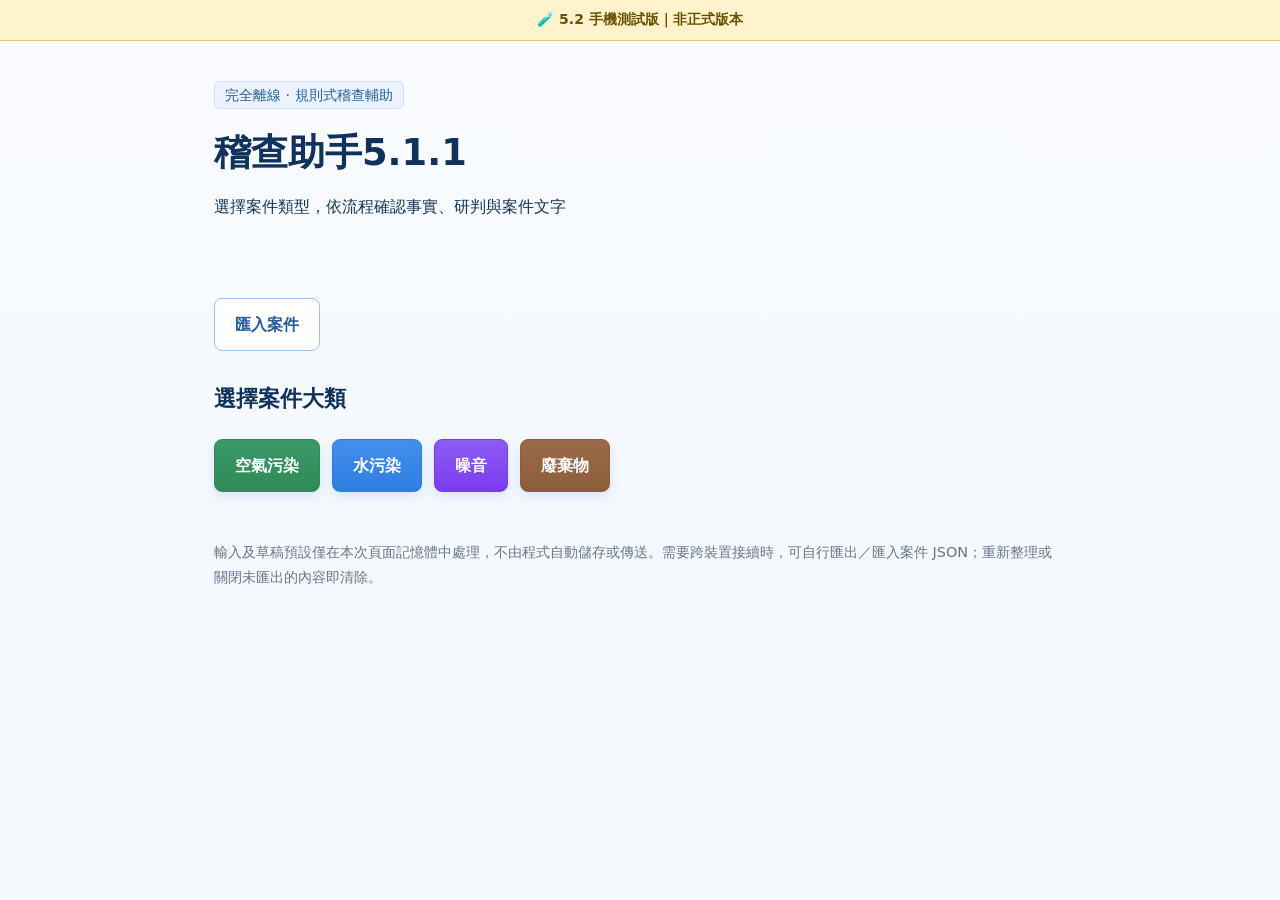
==== test/index.html @ a9378697 "Refresh 5.2 mobile test site scrolling fix" ====
<!doctype html>
<html lang="zh-Hant">
<head>
  <meta charset="utf-8">
  <meta name="viewport" content="width=device-width, initial-scale=1, viewport-fit=cover">
  <meta name="theme-color" content="#146552">
  <meta name="apple-mobile-web-app-capable" content="yes">
  <meta name="apple-mobile-web-app-status-bar-style" content="default">
  <meta name="apple-mobile-web-app-title" content="稽查助手">
  <meta name="application-provenance" content="PP-IA-41-7F3C9A21">
  <link rel="manifest" href="manifest.webmanifest?v=5.1.1">
  <link rel="apple-touch-icon" href="icons/icon-192.png">
  <title>稽查助手</title>
  <link rel="stylesheet" href="src/styles.css?v=5.2-test-r2">
  <link rel="stylesheet" href="src/choice-cards.css?v=5.1.1">
  <link rel="stylesheet" href="src/mobile-multiselect.css?v=5.1.1">
  <link rel="stylesheet" href="src/water-v2-ui.css?v=5.1.1">
  <link rel="stylesheet" href="src/waste-v1-ui.css?v=5.1.1">
  <link rel="stylesheet" href="src/air-v1-ui.css?v=5.1.1">
  <link rel="stylesheet" href="src/law-reference-ui.css?v=5.1.1">
  <link rel="stylesheet" href="src/air-rule-ui.css?v=5.1.1">
  <script defer src="data/provenance.js?v=5.1.1"></script>
  <script defer src="data/app-meta.js?v=5.1.1"></script>
  <script defer src="data/texts/noise-common.js?v=5.1.1"></script>
  <script defer src="data/texts/noise-templates.js?v=5.1.1"></script>
  <script defer src="data/texts/noise-main.js?v=5.1.1"></script>
  <script defer src="data/texts/noise-article8.js?v=5.1.1"></script>
  <script defer src="data/texts/noise-article9.js?v=5.1.1"></script>
  <script defer src="data/texts/noise-neighbor.js?v=5.1.1"></script>
  <script defer src="data/texts/noise-ui.js?v=5.1.1"></script>
  <script defer src="data/texts/water-main.js?v=5.1.1"></script>
  <script defer src="data/texts/water-field.js?v=5.1.1"></script>
  <script defer src="src/noise-format.js?v=5.1.1"></script>
  <script defer src="data/texts/noise-documents.js?v=5.1.1"></script>
  <script defer src="data/texts/noise-result-map.js?v=5.1.1"></script>
  <script defer src="src/noise-text.js?v=5.1.1"></script>
  <script defer src="data/templates/catalog.js?v=5.1.1"></script>
  <script defer src="data/rules/noise-article8.js?v=5.1.1"></script>
  <script defer src="data/rules/noise-article9.js?v=5.1.1"></script>
  <script defer src="src/noise-zone.js?v=5.1.1"></script>
  <script defer src="src/noise-main.js?v=5.1.1"></script>
  <script defer src="src/noise-method-guidance.js?v=5.1.1"></script>
  <script defer src="src/noise-composite.js?v=5.1.1"></script>
  <script defer src="src/noise-boundary.js?v=5.1.1"></script>
  <script defer src="src/noise-priority-routing.js?v=5.1.1"></script>
  <script defer src="src/noise-mobile-wizard.js?v=5.1.1"></script>
  <script defer src="src/noise-approved-drafts.js?v=5.1.1"></script>
  <script defer src="data/water-rules.js?v=5.1.1"></script>
  <script defer src="data/waste-rules.js?v=5.1.1"></script>
  <script defer src="data/air-v1-config.js?v=5.1.1"></script>
  <script defer src="data/law-library.js?v=5.1.1"></script>
  <script defer src="data/law-fulltext.js?v=5.1.1"></script>
  <script defer src="data/air-rule-pack.js?v=5.1.1"></script>
  <script defer src="data/water-measure-rules.js?v=5.1.1"></script>
  <script defer src="data/water-permit-rules.js?v=5.1.1"></script>
  <script defer src="data/water-standard-rules.js?v=5.1.1"></script>
  <script defer src="data/water-local-rules.js?v=5.1.1"></script>
  <script defer src="src/water-measure-law.js?v=5.1.1"></script>
  <script defer src="src/water-permit-law.js?v=5.1.1"></script>
  <script defer src="src/water-standard-law.js?v=5.1.1"></script>
  <script defer src="src/water-local-law.js?v=5.1.1"></script>
  <script defer src="src/water-review.js?v=5.1.1"></script>
  <script defer src="src/water-law-versions.js?v=5.1.1"></script>
  <script defer src="src/water-facts.js?v=5.1.1"></script>
  <script defer src="src/water-rule-engine.js?v=5.1.1"></script>
  <script defer src="src/water-law.js?v=5.1.1"></script>
  <script defer src="src/waste-model.js?v=5.1.1"></script>
  <script defer src="src/waste-law.js?v=5.1.1"></script>
  <script defer src="src/water-v2-facts.js?v=5.1.1"></script>
  <script defer src="src/water-v2-assessment.js?v=5.1.1"></script>
  <script defer src="src/water-screening-assist.js?v=5.1.1"></script>
  <script defer src="src/water-industry.js?v=5.1.1"></script>
  <script defer src="src/water-permit-check.js?v=5.1.1"></script>
  <script defer src="src/water-workflow.js?v=5.1.1"></script>
  <script defer src="src/water-dependencies.js?v=5.1.1"></script>
  <script defer src="src/water-assessment.js?v=5.1.1"></script>
  <script defer src="src/water-documents.js?v=5.1.1"></script>
  <script defer src="src/water-main.js?v=5.1.1"></script>
  <script defer src="src/water-field.js?v=5.1.1"></script>
  <script defer src="src/draft-engine.js?v=5.1.1"></script>
  <script defer src="src/template-loader.js?v=5.1.1"></script>
  <script defer src="src/case-file.js?v=5.1.1"></script>
  <script defer src="src/case-session.js?v=5.1.1"></script>
  <script defer src="src/choice-controls.js?v=5.1.1"></script>
  <script defer src="src/ui-profile.js?v=5.1.1"></script>
  <script defer src="src/field-renderer.js?v=5.1.1"></script>
  <script defer src="src/mobile-wizard.js?v=5.1.1"></script>
  <script defer src="src/mobile-inspection-flow.js?v=5.2-test-r2"></script>
  <script defer src="src/water-v482.js?v=5.1.1"></script>
  <script defer src="src/water-industry-v485.js?v=5.1.1"></script>
  <script defer src="src/water-industry-v485-final.js?v=5.1.1"></script>
  <script defer src="src/inspection-flow-ui.js?v=5.1.1"></script>
  <script defer src="src/water-v2-ui.js?v=5.1.1"></script>
  <script defer src="src/waste-v1-ui.js?v=5.1.1"></script>
  <script defer src="src/law-reference-ui.js?v=5.1.1"></script>
  <script defer src="src/air-rule-ui.js?v=5.1.1"></script>
  <script defer src="src/air-v1-ui.js?v=5.1.1"></script>
  <script defer src="src/sentence-app.js?v=5.1.1"></script>
  <script defer src="src/pwa.js?v=5.1.1"></script>
</head>
<body>
  <div id="test-site-banner" style="position:sticky;top:0;z-index:9999;padding:8px 12px;background:#fff3cd;border-bottom:1px solid #e2c46b;color:#6a5200;text-align:center;font-weight:800;font-size:14px;">🧪 5.2 手機測試版｜非正式版本</div>
  <header><span class="badge">完全離線 · 規則式稽查輔助</span><h1 id="app-version-title">稽查助手</h1><p>選擇案件類型，依流程確認事實、研判與案件文字</p></header>
  <main>
    <aside id="mobile-install" class="mobile-install" hidden><strong>手機版</strong><br><span id="mobile-install-message"></span><button id="pwa-install-button" class="secondary" type="button" hidden>安裝到手機</button></aside>
    <div id="app"></div>
  </main>
  <footer>輸入及草稿預設僅在本次頁面記憶體中處理，不由程式自動儲存或傳送。需要跨裝置接續時，可自行匯出／匯入案件 JSON；重新整理或關閉未匯出的內容即清除。</footer>
</body>
</html>
---- test/src/styles.css ----
:root {
  --ia-blue:#2f7de1;
  --ia-blue-strong:#2469c2;
  --ia-blue-deep:#10325c;
  --ia-blue-soft:#edf6ff;
  --ia-bg:#f6f9fd;
  --ia-surface:#ffffff;
  --ia-border:#dbe5f0;
  --ia-border-strong:#b7c5d6;
  --ia-text:#143458;
  --ia-muted:#66758a;
  --ia-disabled:#e4eaf1;
  font-family: "Microsoft JhengHei", system-ui, sans-serif;
  color: var(--ia-text);
  background: var(--ia-bg);
  line-height: 1.7;
}
* { box-sizing: border-box; }
body { margin: 0; }
header, main, footer { max-width: 900px; margin: auto; padding: 24px; }
header { padding-top: 40px; }
h1 { font-size: clamp(1.7rem, 4vw, 2.3rem); margin: 14px 0 4px; }
h2 { font-size: 1.4rem; margin-top: 28px; }
h3 { font-size: 1.05rem; margin: 0 0 8px; }
p { margin: 8px 0; }
.badge { background: #eaf3ff; border-radius: 6px; padding: 5px 10px; font-size: .9rem; }
.notice { background: #fff4d8; color: #624707; border: 1px solid #e7d19a; padding: 16px; border-radius: 8px; }
.panel { background: white; border: 1px solid #dbe5f0; padding: 18px; border-radius: 10px; margin: 12px 0; }
ul { padding-left: 24px; margin: 6px 0; }
.actions { display: flex; flex-wrap: wrap; gap: 12px; margin-top: 22px; }
button { font: inherit; font-weight: 700; cursor: pointer; border: 1px solid #2f7de1; background: #2f7de1; color: white; padding: 12px 20px; border-radius: 8px; min-height: 48px; }
button:hover { background: #2469c2; }
button.secondary { background: white; color: #2f7de1; }
button.secondary:hover { background: #eef5ff; }
button:focus-visible { outline: 3px solid #1f6fd1; outline-offset: 4px; }
.navigation { border-top: 1px solid #dbe5f0; padding-top: 20px; }
.history { padding-left: 25px; }
.history > li { padding: 12px 0; }
footer { color: #66758a; font-size: .9rem; padding-bottom: 40px; }
.form-grid { display: grid; grid-template-columns: repeat(2, minmax(0, 1fr)); gap: 16px; }
.field { margin: 10px 0; min-width: 0; }
label { display: block; font-weight: 600; margin-bottom: 6px; }
input, select, textarea { width: 100%; padding: 10px; border: 1px solid #b7c5d6; border-radius: 6px; font: inherit; color: #143458; background: white; }
textarea { resize: vertical; }
textarea + button { margin-top: 12px; }
legend { font-weight: 700; padding: 0 8px; }
input:focus-visible, select:focus-visible, textarea:focus-visible { outline: 3px solid #1f6fd1; outline-offset: 2px; }
[hidden] { display: none !important; }
.sentence-form { line-height: 2.5; }
.fixed-text { font-size: 1.08rem; }
.sentence-slot { display: inline-block; vertical-align: middle; max-width: 100%; min-width: 180px; margin: 8px 4px; padding: 10px; border-radius: 8px; background: #f5f8fc; line-height: 1.6; }
.sentence-slot label { font-size: .9rem; }
.sentence-slot select { max-width: 100%; width: 100%; }
.custom-slot { display: block; margin-top: 10px; }
.choice-group, .choice-items { border: 1px solid #b7c5d6; border-radius: 6px; padding: 10px; margin: 0; }
.choice-items { margin-top: 10px; background: white; }
.sentence-paragraph + .sentence-paragraph { margin-top: 20px; }
button:disabled { cursor: default; background: #e4eaf1; color: #6d7888; border-color: #c4ced9; }
.check-choice { display: inline-flex; align-items: center; gap: 6px; margin: 6px 16px 6px 0; font-weight: 400; }
.check-choice input { width: 18px; height: 18px; padding: 0; }
@media (max-width: 600px) { .sentence-slot { display: block; margin: 10px 0; width: 100%; } }
@media (max-width: 600px) { .form-grid { grid-template-columns: 1fr; } }
@media (max-width: 520px) { header, main, footer { padding: 18px; } .actions { flex-direction: column; } button { width: 100%; } }

.mobile-install { background:#edf6ff; border:1px solid #b9d5f7; padding:14px 16px; border-radius:10px; margin-bottom:14px; }
.mobile-install button { margin-top:10px; }
@media (max-width: 760px) {
  :root { font-size: 17px; }
  header { padding-top: max(20px, env(safe-area-inset-top)); }
  header, main, footer { padding-left: max(14px, env(safe-area-inset-left)); padding-right: max(14px, env(safe-area-inset-right)); }
  main { padding-top: 10px; }
  .panel { padding: 14px; border-radius: 12px; }
  .sentence-form { line-height: 1.6; }
  .sentence-slot { display:block; width:100%; margin:10px 0; padding:10px; }
  .single-choice { grid-template-columns: 1fr; }
  .single-choice .choice-card { min-height: 52px; padding: 12px 14px; }
  .card-form .choice-group { display:grid; grid-template-columns:1fr; gap:8px; border:0; padding:0; }
  .card-form .choice-group legend { padding:0; margin-bottom:6px; }
  .card-form .check-choice { display:flex; width:100%; min-height:50px; margin:0; padding:11px 12px; align-items:center; background:#fff; border:2px solid #b7c5d6; border-radius:8px; }
  .card-form .check-choice:has(input:checked) { background:#e8f2ff; border-color:#2f7de1; font-weight:700; }
  .card-form .check-choice input { width:22px; height:22px; flex:0 0 auto; }
  .actions { gap:8px; }
  button { min-height:52px; }
  footer { padding-bottom:max(28px, env(safe-area-inset-bottom)); }
}

/* 4.7 UI profiles: same Water Core, different presentation only. */
.mobile-focus-bar { display:none; margin:4px 0 10px; }
.sentence-form[data-ui-profile="tablet"] { max-width:1100px; }
.sentence-form[data-ui-profile="tablet"] .form-grid { grid-template-columns:repeat(2,minmax(0,1fr)); gap:12px; }
.sentence-form[data-ui-profile="tablet"] .sentence-slot { display:block; width:100%; margin:4px 0; }
.sentence-form[data-ui-profile="tablet"] .sentence-slot:has(.single-choice),
.sentence-form[data-ui-profile="tablet"] .sentence-slot:has(.choice-group) { grid-column:1 / -1; }
@media (max-width:760px) {
  .sentence-form[data-mobile-focus="yes"] .mobile-focus-bar { display:block; position:sticky; top:0; z-index:5; background:#fff; padding:6px 0; }
  .sentence-form[data-mobile-focus="yes"] .mobile-focus-bar button { width:100%; min-height:44px; }
  .sentence-form[data-mobile-focus="yes"] .sentence-slot[data-ui-hidden="yes"] { display:none !important; }
  .sentence-form[data-mobile-focus="yes"] .sentence-slot[data-ui-current="yes"] { border:2px solid #2f7de1; background:#f2f7ff; box-shadow:0 0 0 3px rgba(20,101,82,.08); }
  .sentence-form[data-mobile-focus="yes"] .sentence-slot[data-ui-current="yes"] label,
  .sentence-form[data-mobile-focus="yes"] .sentence-slot[data-ui-current="yes"] legend { font-size:1rem; }
}

/* 4.7.1 water field workflow V2 */
.sentence-slot.live-assessment { display:block; width:100%; grid-column:1 / -1; background:#edf6ff; border:2px solid #2f7de1; padding:14px 16px; margin:4px 0 12px; }
.sentence-slot.live-assessment > span { display:block; font-weight:800; margin-bottom:4px; }
.sentence-slot.live-assessment p { margin:0; font-weight:600; }
.field-floating-actions { pointer-events:none; }
.field-action-rail { position:fixed; top:50%; transform:translateY(-50%); z-index:30; display:flex; flex-direction:column; gap:8px; width:118px; }
.field-action-rail button { pointer-events:auto; width:100%; min-height:46px; padding:9px 10px; font-size:.9rem; box-shadow:0 4px 18px rgba(24,58,54,.14); }
.field-action-left { left:max(10px, calc(50vw - 580px)); }
.field-action-right { right:max(10px, calc(50vw - 580px)); }
button.danger { background:#a93226; border-color:#a93226; color:#fff; }
button.danger:hover { background:#7f241c; }
.field-floating-enabled { position:relative; }
@media (max-width:1049px) {
  .field-floating-enabled { padding-bottom:138px; }
  .field-floating-actions { position:fixed; left:0; right:0; bottom:0; z-index:40; padding:8px max(10px, env(safe-area-inset-right)) max(8px, env(safe-area-inset-bottom)) max(10px, env(safe-area-inset-left)); background:rgba(255,255,255,.97); border-top:1px solid #d6e0ec; box-shadow:0 -4px 18px rgba(24,58,54,.12); display:grid; grid-template-columns:1fr 1.5fr; gap:8px; pointer-events:auto; }
  .field-action-rail { position:static; transform:none; width:auto; display:grid; grid-template-columns:repeat(2,minmax(0,1fr)); gap:7px; }
  .field-action-right { grid-template-columns:repeat(2,minmax(0,1fr)); }
  .field-action-rail button { min-height:44px; padding:7px 8px; font-size:.82rem; box-shadow:none; }
}
@media (max-width:560px) {
  .field-floating-enabled { padding-bottom:188px; }
  .field-floating-actions { grid-template-columns:1fr; }
  .field-action-rail { grid-template-columns:repeat(2,minmax(0,1fr)); }
  .field-action-rail button { font-size:.8rem; }
}


/* 4.9.27 blue visual system: desktop keeps full-form behavior, presentation only. */
body { background:linear-gradient(180deg,#f9fbfe 0%,#f4f8fd 100%); color:var(--ia-text); }
header h1, h1, h2, h3 { color:var(--ia-blue-deep); }
.badge { color:#245e9f; border:1px solid #cfe2fa; }
.notice { background:#fff8e8; color:#624b17; border-color:#ead9ad; box-shadow:0 8px 26px rgba(33,77,128,.05); }
.panel { border-color:var(--ia-border); box-shadow:0 10px 30px rgba(24,67,117,.06); }
button { border-color:var(--ia-blue); background:linear-gradient(180deg,#3f8aeb 0%,#2f7de1 100%); box-shadow:0 4px 12px rgba(47,125,225,.16); }
button:hover { background:linear-gradient(180deg,#357fdf 0%,#2469c2 100%); }
button.secondary { background:#fff; color:#235d9f; border-color:#9fc1ea; box-shadow:none; }
button.secondary:hover { background:#f2f7ff; }
input,select,textarea { color:var(--ia-text); border-color:var(--ia-border-strong); background:#fff; }
input:hover,select:hover,textarea:hover { border-color:#8db3e3; }
input:focus-visible,select:focus-visible,textarea:focus-visible { border-color:var(--ia-blue); box-shadow:0 0 0 3px rgba(47,125,225,.12); outline:none; }
.sentence-slot { background:#f8fafd; border:1px solid #e3eaf2; }
.sentence-slot > label,.sentence-slot > span:first-child,.sentence-slot legend { color:#173a63; }
.choice-group,.choice-items { border-color:var(--ia-border-strong); }
.sentence-slot.live-assessment { border-color:var(--ia-blue); background:var(--ia-blue-soft); }
.mobile-install { color:#245e9f; }

/* 4.9.27 mobile noise Wizard: fixed visual page frame inspired by approved mockup. */
.mobile-wizard-header,
.mobile-wizard-nav,
.mobile-wizard-content { display:none; }

@media (max-width:760px) {
  body:has(.sentence-form[data-mobile-wizard="yes"]) { background:#f8fbff; }
  body:has(.sentence-form[data-mobile-wizard="yes"]) > header,
  body:has(.sentence-form[data-mobile-wizard="yes"]) > footer,
  body:has(.sentence-form[data-mobile-wizard="yes"]) main > .notice,
  body:has(.sentence-form[data-mobile-wizard="yes"]) main > .mobile-install,
  body:has(.sentence-form[data-mobile-wizard="yes"]) #app > nav.actions,
  body:has(.sentence-form[data-mobile-wizard="yes"]) #app > p,
  body:has(.sentence-form[data-mobile-wizard="yes"]) form.mobile-wizard-enabled > h2,
  body:has(.sentence-form[data-mobile-wizard="yes"]) form.mobile-wizard-enabled > p:first-of-type,
  body:has(.sentence-form[data-mobile-wizard="yes"]) form.mobile-wizard-enabled > [data-draft-actions="yes"] {
    display:none !important;
  }
  body:has(.sentence-form[data-mobile-wizard="yes"]) main {
    max-width:none;
    margin:0;
    padding:0;
  }
  body:has(.sentence-form[data-mobile-wizard="yes"]) #app,
  body:has(.sentence-form[data-mobile-wizard="yes"]) form.mobile-wizard-enabled {
    margin:0;
    padding:0;
  }

  .sentence-form[data-mobile-wizard="yes"] {
    display:grid;
    grid-template-rows:auto minmax(0,1fr);
    width:100%;
    height:100dvh;
    min-height:100dvh;
    margin:0;
    padding:0;
    border:0;
    border-radius:0;
    background:#fff;
    box-shadow:none;
    overflow:hidden;
    line-height:1.45;
  }
  .sentence-form[data-mobile-wizard="yes"] .sentence-slot[data-wizard-hidden="yes"] { display:none !important; }

  .mobile-wizard-header {
    display:block;
    position:relative;
    z-index:20;
    margin:0;
    padding:max(14px, env(safe-area-inset-top)) 18px 13px;
    background:#fff;
    border-bottom:1px solid #e7edf4;
    box-shadow:0 3px 12px rgba(27,67,114,.05);
  }
  .mobile-wizard-brand-row {
    display:flex;
    align-items:center;
    justify-content:space-between;
    gap:12px;
    margin-bottom:14px;
  }
  .mobile-wizard-brand { display:flex; align-items:center; gap:9px; color:#123a68; font-size:1.02rem; }
  .mobile-wizard-brand strong { font-weight:900; letter-spacing:.02em; }
  .mobile-wizard-brand-mark {
    position:relative;
    width:22px;
    height:18px;
    display:inline-block;
    background:
      linear-gradient(90deg,transparent 0 2px,#2f7de1 2px 5px,transparent 5px 8px,#2f7de1 8px 12px,transparent 12px 15px,#2f7de1 15px 18px,transparent 18px 100%);
    border-radius:3px;
  }
  .mobile-wizard-brand-mark::before,
  .mobile-wizard-brand-mark::after {
    content:'';
    position:absolute;
    top:7px;
    width:4px;
    height:4px;
    border-radius:50%;
    background:#2f7de1;
  }
  .mobile-wizard-brand-mark::before { left:0; }
  .mobile-wizard-brand-mark::after { right:0; }
  .mobile-wizard-slogan { color:#6d7d92; font-size:.72rem; white-space:nowrap; }

  .mobile-wizard-progress-row {
    display:grid;
    grid-template-columns:auto minmax(0,1fr);
    align-items:center;
    gap:10px;
  }
  .mobile-wizard-progress { white-space:nowrap; color:#276fcb; font-size:.88rem; letter-spacing:.01em; }
  .mobile-wizard-track { display:grid; grid-auto-flow:column; grid-auto-columns:1fr; gap:4px; min-width:0; }
  .mobile-wizard-segment { height:6px; border-radius:999px; background:#dce4ee; }
  .mobile-wizard-segment[data-state="active"] { background:linear-gradient(90deg,#3e8bec,#2f7de1); }

  .mobile-wizard-heading { display:flex; align-items:center; gap:12px; margin-top:16px; }
  .mobile-wizard-step-icon {
    display:grid;
    place-items:center;
    flex:0 0 34px;
    width:34px;
    height:34px;
    border:2px solid #2f7de1;
    border-radius:9px;
    color:#2f7de1;
    font-size:.92rem;
    font-weight:900;
    background:#f4f9ff;
  }
  .mobile-wizard-title {
    margin:0;
    color:#12345f;
    font-size:1.15rem;
    font-weight:900;
    line-height:1.3;
    letter-spacing:.01em;
  }

  .mobile-wizard-content {
    display:block;
    min-height:0;
    overflow-y:auto;
    overscroll-behavior:contain;
    -webkit-overflow-scrolling:touch;
    padding:16px 16px calc(92px + env(safe-area-inset-bottom));
    background:#fbfdff;
    scroll-behavior:auto;
  }
  .mobile-wizard-help {
    display:flex;
    align-items:flex-start;
    gap:10px;
    margin:0 0 14px;
    padding:12px 13px;
    border:1px solid #d9eafb;
    border-radius:10px;
    background:#edf6ff;
    color:#56718f;
    font-size:.82rem;
    line-height:1.55;
  }
  .mobile-wizard-help[hidden] { display:none !important; }
  .mobile-wizard-help-icon {
    display:grid;
    place-items:center;
    flex:0 0 22px;
    width:22px;
    height:22px;
    margin-top:1px;
    border:2px solid #2f7de1;
    border-radius:50%;
    color:#2f7de1;
    font-size:.72rem;
    font-weight:900;
  }
  .mobile-wizard-help-text { min-width:0; }

  .mobile-wizard-content .sentence-slot {
    display:block;
    width:100%;
    min-width:0;
    margin:0 0 12px;
    padding:14px;
    border:1px solid #dfe7f0;
    border-radius:11px;
    background:#fff;
    box-shadow:0 3px 12px rgba(26,64,108,.045);
    line-height:1.45;
  }
  .mobile-wizard-content .sentence-slot > label,
  .mobile-wizard-content .sentence-slot > span:first-child,
  .mobile-wizard-content .sentence-slot legend {
    display:block;
    margin:0 0 8px;
    color:#173a63;
    font-size:.88rem;
    font-weight:800;
  }
  .mobile-wizard-content input,
  .mobile-wizard-content select,
  .mobile-wizard-content textarea {
    min-height:46px;
    padding:10px 12px;
    border:1px solid #cfd9e5;
    border-radius:8px;
    color:#18395f;
    background:#fff;
    box-shadow:inset 0 1px 2px rgba(22,57,96,.02);
    font-size:.94rem;
  }
  .mobile-wizard-content select {
    appearance:auto;
    -webkit-appearance:menulist;
  }
  .mobile-wizard-content #noiseTime {
    display:grid;
    grid-template-columns:minmax(0,1fr) auto minmax(0,1fr) auto;
    align-items:center;
    gap:7px;
  }
  .mobile-wizard-content #noiseTime select { min-width:0; width:100%; }
  .mobile-wizard-content #noiseTime > span { margin:0; color:#55708e; font-size:.84rem; font-weight:700; }
  .mobile-wizard-content input:focus-visible,
  .mobile-wizard-content select:focus-visible,
  .mobile-wizard-content textarea:focus-visible {
    border-color:#2f7de1;
    box-shadow:0 0 0 3px rgba(47,125,225,.12);
    outline:none;
  }

  .mobile-wizard-content .single-choice { grid-template-columns:repeat(2,minmax(0,1fr)); gap:8px; }
  .mobile-wizard-content .single-choice .choice-card {
    min-height:46px;
    padding:10px 12px;
    border-width:1px;
    border-color:#cfd9e5;
    border-radius:8px;
    color:#29496d;
    background:#fff;
    box-shadow:none;
    font-size:.9rem;
  }
  .mobile-wizard-content .single-choice .choice-card[aria-checked="true"] {
    color:#174e8b;
    border-color:#2f7de1;
    background:#eaf4ff;
  }
  .mobile-wizard-content .single-choice .choice-card:hover:not(:disabled) { background:#f3f8ff; }

  .mobile-wizard-status {
    display:block;
    margin:4px 0 0;
    padding:12px 13px;
    border:1px solid #d7e8fb;
    border-radius:10px;
    background:#edf6ff;
    color:#315b88;
    font-size:.82rem;
    line-height:1.55;
  }
  .mobile-wizard-status[hidden] { display:none !important; }
  .mobile-wizard-status-line { margin:3px 0; white-space:pre-line; }
  .mobile-wizard-status-line strong { color:#1f5d9f; }

  .mobile-wizard-nav {
    display:grid;
    grid-template-columns:1fr 1fr;
    gap:10px;
    position:fixed;
    left:0;
    right:0;
    bottom:0;
    z-index:50;
    padding:10px max(16px, env(safe-area-inset-right)) max(10px, env(safe-area-inset-bottom)) max(16px, env(safe-area-inset-left));
    background:rgba(255,255,255,.98);
    border-top:1px solid #dfe7f0;
    box-shadow:0 -6px 24px rgba(22,57,96,.08);
  }
  .mobile-wizard-nav button {
    width:100%;
    min-height:50px;
    border-radius:8px;
    font-size:.94rem;
    box-shadow:none;
  }
  .mobile-wizard-nav button.secondary {
    color:#245f9e;
    border-color:#8db9ed;
    background:#fff;
  }
  .mobile-wizard-nav button:not(.secondary) {
    border-color:#2f7de1;
    background:linear-gradient(180deg,#438fee 0%,#2f7de1 100%);
    color:#fff;
  }
  .mobile-wizard-nav button:disabled {
    color:#9aa9ba;
    border-color:#dce3eb;
    background:#e9eef4;
  }
  form.mobile-wizard-enabled { padding-bottom:0 !important; }
}

/* 4.9.30 mobile completion result page */
.mobile-wizard-result { display:none; }
@media (max-width:760px) {
  .sentence-form[data-mobile-wizard="yes"] .mobile-wizard-content[hidden],
  .sentence-form[data-mobile-wizard="yes"] .mobile-wizard-result[hidden] { display:none !important; }

  .sentence-form[data-mobile-wizard="yes"] .mobile-wizard-result {
    display:block;
    min-height:0;
    overflow-y:auto;
    overscroll-behavior:contain;
    -webkit-overflow-scrolling:touch;
    padding:16px 16px calc(92px + env(safe-area-inset-bottom));
    background:#f8fbff;
  }

  .mobile-wizard-result-intro {
    display:flex;
    align-items:flex-start;
    gap:12px;
    margin:0 0 14px;
    padding:14px;
    border:1px solid #cfe2f8;
    border-radius:11px;
    background:#edf6ff;
    color:#315b88;
    box-shadow:0 3px 12px rgba(26,64,108,.04);
  }
  .mobile-wizard-result-check {
    display:grid;
    place-items:center;
    flex:0 0 34px;
    width:34px;
    height:34px;
    border-radius:50%;
    color:#fff;
    background:#2f7de1;
    font-size:1rem;
    font-weight:900;
  }
  .mobile-wizard-result-intro-text { min-width:0; }
  .mobile-wizard-result-intro-text strong {
    display:block;
    margin:1px 0 4px;
    color:#173a63;
    font-size:.96rem;
    font-weight:900;
  }
  .mobile-wizard-result-intro-text p {
    margin:0;
    color:#5e7692;
    font-size:.82rem;
    line-height:1.55;
  }

  .mobile-wizard-result .panel {
    margin:0 0 14px;
    padding:14px;
    border:1px solid #dfe7f0;
    border-radius:11px;
    background:#fff;
    box-shadow:0 3px 12px rgba(26,64,108,.045);
  }
  .mobile-wizard-result .panel h2 {
    margin:0 0 10px;
    color:#12345f;
    font-size:1rem;
    font-weight:900;
  }
  .mobile-wizard-result .panel label {
    display:block;
    margin:0 0 8px;
    color:#60748c;
    font-size:.78rem;
    line-height:1.45;
  }
  .mobile-wizard-result .panel textarea {
    width:100%;
    min-height:170px;
    margin:0 0 10px;
    padding:12px;
    border:1px solid #cfd9e5;
    border-radius:8px;
    color:#18395f;
    background:#fff;
    font-size:.9rem;
    line-height:1.6;
    resize:vertical;
  }
  .mobile-wizard-result .panel textarea:focus-visible {
    border-color:#2f7de1;
    box-shadow:0 0 0 3px rgba(47,125,225,.12);
    outline:none;
  }
  .mobile-wizard-result .panel button {
    width:100%;
    min-height:44px;
    border:1px solid #8db9ed;
    border-radius:8px;
    color:#245f9e;
    background:#fff;
    box-shadow:none;
  }
  .mobile-wizard-result .panel [role="status"] {
    margin:8px 0 0;
    color:#315b88;
    font-size:.8rem;
  }

  .mobile-wizard-error {
    display:block;
    margin:0 0 14px;
    padding:12px 13px;
    border:1px solid #f0c3c3;
    border-radius:10px;
    background:#fff4f4;
    color:#9a3333;
    font-size:.82rem;
    line-height:1.55;
  }
  .mobile-wizard-error[hidden] { display:none !important; }

  .mobile-wizard-nav[data-result="yes"] { grid-template-columns:1fr; }
  .mobile-wizard-nav[data-result="yes"] button.secondary {
    color:#245f9e;
    border-color:#8db9ed;
    background:#fff;
  }
}

/* 5.0 module theme identities. Neutral home remains blue; modules carry their own accent. */
body[data-module="air"]{--module-color:#2e8b57;--module-strong:#236f46;--module-soft:#eaf6ef;--module-text:#1f5f3d;--module-border:#a8d4b9}
body[data-module="water"]{--module-color:#2f7de1;--module-strong:#2469c2;--module-soft:#edf6ff;--module-text:#173a63;--module-border:#9fc1ea}
body[data-module="noise"]{--module-color:#7c3aed;--module-strong:#6d28d9;--module-soft:#f3e8ff;--module-text:#4c1d95;--module-border:#c4a7f5}
body[data-module="waste"]{--module-color:#8b5e3c;--module-strong:#6f472d;--module-soft:#f7efe8;--module-text:#5a3a27;--module-border:#d6b89f}

/* Home category buttons use category identity even before a module is entered. */
body[data-module="home"] #app .actions button[data-module="air"]{background:linear-gradient(180deg,#3b9968,#2e8b57);border-color:#2e8b57;color:#fff}
body[data-module="home"] #app .actions button[data-module="water"]{background:linear-gradient(180deg,#438fee,#2f7de1);border-color:#2f7de1;color:#fff}
body[data-module="home"] #app .actions button[data-module="noise"]{background:linear-gradient(180deg,#8b5cf6,#7c3aed);border-color:#7c3aed;color:#fff}
body[data-module="home"] #app .actions button[data-module="waste"]{background:linear-gradient(180deg,#9b6b48,#8b5e3c);border-color:#8b5e3c;color:#fff}

body[data-module="air"] h1,body[data-module="air"] h2,body[data-module="air"] h3,
body[data-module="water"] h1,body[data-module="water"] h2,body[data-module="water"] h3,
body[data-module="noise"] h1,body[data-module="noise"] h2,body[data-module="noise"] h3,
body[data-module="waste"] h1,body[data-module="waste"] h2,body[data-module="waste"] h3{color:var(--module-text)}

body[data-module="air"] button:not(.danger):not(.btn-danger),body[data-module="water"] button:not(.danger):not(.btn-danger),body[data-module="noise"] button:not(.danger):not(.btn-danger),body[data-module="waste"] button:not(.danger):not(.btn-danger){border-color:var(--module-color);background:linear-gradient(180deg,color-mix(in srgb,var(--module-color) 88%,white),var(--module-color));color:#fff}
body[data-module="air"] button.secondary,body[data-module="water"] button.secondary,body[data-module="noise"] button.secondary,body[data-module="waste"] button.secondary,
body[data-module="air"] .btn.btn-secondary,body[data-module="water"] .btn.btn-secondary,body[data-module="noise"] .btn.btn-secondary,body[data-module="waste"] .btn.btn-secondary,
body[data-module="air"] .btn.btn-ghost,body[data-module="water"] .btn.btn-ghost,body[data-module="noise"] .btn.btn-ghost,body[data-module="waste"] .btn.btn-ghost{background:#fff;color:var(--module-text);border-color:var(--module-border);box-shadow:none}
body[data-module="air"] button.secondary:hover,body[data-module="water"] button.secondary:hover,body[data-module="noise"] button.secondary:hover,body[data-module="waste"] button.secondary:hover,
body[data-module="air"] .btn.btn-secondary:hover,body[data-module="water"] .btn.btn-secondary:hover,body[data-module="noise"] .btn.btn-secondary:hover,body[data-module="waste"] .btn.btn-secondary:hover{background:var(--module-soft)}

body[data-module="air"] input:focus-visible,body[data-module="air"] select:focus-visible,body[data-module="air"] textarea:focus-visible,
body[data-module="water"] input:focus-visible,body[data-module="water"] select:focus-visible,body[data-module="water"] textarea:focus-visible,
body[data-module="noise"] input:focus-visible,body[data-module="noise"] select:focus-visible,body[data-module="noise"] textarea:focus-visible,
body[data-module="waste"] input:focus-visible,body[data-module="waste"] select:focus-visible,body[data-module="waste"] textarea:focus-visible{border-color:var(--module-color);box-shadow:0 0 0 3px color-mix(in srgb,var(--module-color) 16%,transparent);outline:none}

body[data-module="air"] .choice-card[aria-checked="true"],body[data-module="water"] .choice-card[aria-checked="true"],body[data-module="noise"] .choice-card[aria-checked="true"],body[data-module="waste"] .choice-card[aria-checked="true"],
body[data-module="air"] .card-form .check-choice:has(input:checked),body[data-module="water"] .card-form .check-choice:has(input:checked),body[data-module="noise"] .card-form .check-choice:has(input:checked),body[data-module="waste"] .card-form .check-choice:has(input:checked){background:var(--module-soft);border-color:var(--module-color);color:var(--module-text)}

/* Noise mobile wizard follows purple theme while warning/danger semantics stay unchanged. */
body[data-module="noise"] .mobile-wizard-brand-mark,
body[data-module="noise"] .mobile-wizard-brand-mark::before,
body[data-module="noise"] .mobile-wizard-brand-mark::after,
body[data-module="noise"] .mobile-wizard-segment[data-state="active"],
body[data-module="noise"] .mobile-wizard-result-check{background:var(--module-color)}
body[data-module="noise"] .mobile-wizard-progress,
body[data-module="noise"] .mobile-wizard-step-icon,
body[data-module="noise"] .mobile-wizard-title,
body[data-module="noise"] .mobile-wizard-status-line strong{color:var(--module-text)}
body[data-module="noise"] .mobile-wizard-step-icon{border-color:var(--module-color);background:var(--module-soft)}
body[data-module="noise"] .mobile-wizard-help,body[data-module="noise"] .mobile-wizard-status,body[data-module="noise"] .mobile-wizard-result-intro{background:var(--module-soft);border-color:var(--module-border);color:#5c4a76}
body[data-module="noise"] .mobile-wizard-help-icon{border-color:var(--module-color);color:var(--module-color)}
body[data-module="noise"] .mobile-wizard-content .single-choice .choice-card[aria-checked="true"]{background:var(--module-soft);border-color:var(--module-color);color:var(--module-text)}
body[data-module="noise"] .mobile-wizard-nav button:not(.secondary){border-color:var(--module-color);background:linear-gradient(180deg,#8b5cf6,var(--module-color));color:#fff}
body[data-module="noise"] .mobile-wizard-nav button.secondary{color:var(--module-text);border-color:var(--module-border);background:#fff}

/* RC8: 四大模組共通右下固定操作列 */
.module-sticky-actions{
  position:fixed;left:0;right:0;bottom:0;z-index:45;
  display:flex;justify-content:flex-end;gap:8px;
  padding:8px max(12px,calc((100vw - 1100px)/2));
  background:rgba(255,255,255,.97);backdrop-filter:blur(10px);
  border-top:1px solid color-mix(in srgb,var(--module-color,#2f7de1) 22%,#d6e0ec);
  box-shadow:0 -5px 20px rgba(20,55,88,.08)
}
.module-sticky-actions button{min-height:42px;padding:8px 15px;box-shadow:none}
.water-v2-host,.waste-v1-host{padding-bottom:82px}
.ia-action-overlay{position:fixed;inset:0;z-index:90;background:rgba(20,34,27,.34);display:grid;place-items:center;padding:18px}
.ia-action-panel{width:min(760px,100%);max-height:min(82vh,820px);overflow:auto;background:#fff;border:1px solid var(--module-border,#dbe5f0);border-radius:16px;box-shadow:0 18px 60px rgba(20,45,34,.2)}
.ia-action-head{position:sticky;top:0;z-index:2;display:flex;justify-content:space-between;gap:12px;align-items:center;padding:14px 16px;background:rgba(255,255,255,.98);border-bottom:1px solid #e2e9e5}
.ia-action-head h2{margin:0;font-size:1.2rem}.ia-action-body{padding:16px}.ia-action-note{padding:9px 11px;border-radius:10px;background:var(--module-soft,#f5f8fc);color:var(--module-text,#143458)}
.ia-current-facts{display:grid;gap:8px}.ia-current-fact{display:grid;grid-template-columns:minmax(150px,.65fr) minmax(0,1.35fr);gap:12px;padding:9px 10px;border:1px solid #e0e8e3;border-radius:10px}.ia-current-fact span{white-space:pre-wrap}
.ia-assessment-row{padding:10px 0;border-bottom:1px solid #e4ebe7}.ia-assessment-row:last-child{border-bottom:0}.ia-assessment-row>div{white-space:pre-wrap;margin-top:4px}.ia-action-empty{color:#68776e}.ia-action-draft{margin-top:14px}.ia-action-draft h3{margin-bottom:6px}.ia-action-pre{white-space:pre-wrap;padding:10px;border-radius:10px;background:#f8faf9;border:1px solid #e0e7e3}.ia-action-buttons{display:flex;justify-content:flex-end;gap:8px;padding:0 16px 16px}
@media(max-width:760px){
  .module-sticky-actions{display:grid;grid-template-columns:repeat(3,minmax(0,1fr));padding:7px max(8px,env(safe-area-inset-right)) max(7px,env(safe-area-inset-bottom)) max(8px,env(safe-area-inset-left));gap:6px}
  .module-sticky-actions button{width:100%;min-height:42px;padding:7px 6px;font-size:.78rem}
  .water-v2-host,.waste-v1-host{padding-bottom:78px}
  .ia-action-overlay{padding:10px}.ia-action-panel{max-height:90vh;border-radius:13px}.ia-current-fact{grid-template-columns:1fr;gap:3px}
  body[data-module="noise"]:has(.sentence-form[data-mobile-wizard="yes"]) .module-sticky-actions{bottom:70px;z-index:49}
  body[data-module="noise"]:has(.sentence-form[data-mobile-wizard="yes"]) .mobile-wizard-content{padding-bottom:calc(150px + env(safe-area-inset-bottom))}
  body[data-module="noise"]:has(.sentence-form[data-mobile-wizard="yes"]) .mobile-wizard-result{padding-bottom:calc(150px + env(safe-area-inset-bottom))}
}


/* 5.2 shared dedicated mobile UI for Water / Waste / Air */
.ia-mobile-flow-header,.ia-mobile-flow-nav{display:none}
@media(max-width:760px){
  body:has(.ia-mobile-flow-shell)>header,
  body:has(.ia-mobile-flow-shell)>footer,
  body:has(.ia-mobile-flow-shell) main>.mobile-install,
  body:has(.ia-mobile-flow-shell) #app>nav.actions,
  body:has(.ia-mobile-flow-shell) #app>p,
  body:has(.ia-mobile-flow-shell) .module-sticky-actions{display:none!important}
  body:has(.ia-mobile-flow-shell){background:#f7fafc}
  body:has(.ia-mobile-flow-shell) main{max-width:none;margin:0;padding:0}
  body:has(.ia-mobile-flow-shell) #app{max-width:none;margin:0;padding:0}
  .ia-mobile-flow-shell{
    display:block!important;
    width:100%;
    min-height:100dvh;
    margin:0!important;
    padding:0 0 calc(76px + env(safe-area-inset-bottom))!important;
    overflow:visible;
    background:#fff
  }
  .ia-mobile-flow-header{
    display:block;
    position:sticky;
    top:0;
    z-index:50;
    padding:8px 12px 8px;
    background:#fff;
    border-bottom:1px solid color-mix(in srgb,var(--module-color,#2f7de1) 22%,#dbe4ee);
    box-shadow:0 3px 14px rgba(20,55,88,.06)
  }
  .ia-mobile-flow-top{display:flex;align-items:center;gap:11px;min-width:0}
  .ia-mobile-home{
    flex:0 0 auto;
    min-height:38px!important;
    padding:7px 10px!important;
    border-radius:9px!important;
    background:#fff!important;
    color:var(--module-text,#173a63)!important;
    border:1px solid var(--module-border,#cbd8e6)!important;
    box-shadow:none!important;
    font-size:.84rem!important
  }
  .ia-mobile-flow-brand{display:grid;min-width:0;line-height:1.25}
  .ia-mobile-flow-brand strong{color:var(--module-text,#173a63);font-size:1rem;font-weight:900}
  .ia-mobile-flow-brand span{margin-top:2px;color:#718096;font-size:.73rem;white-space:nowrap;overflow:hidden;text-overflow:ellipsis}
  .ia-mobile-flow-progress{display:grid;grid-template-columns:auto minmax(0,1fr);align-items:center;gap:9px;margin-top:11px}
  .ia-mobile-flow-progress-text{color:var(--module-text,#276fcb);font-size:.8rem;font-weight:800;white-space:nowrap}
  .ia-mobile-flow-track{display:grid;grid-auto-flow:column;grid-auto-columns:1fr;gap:3px;min-width:0}
  .ia-mobile-flow-segment{height:5px;border-radius:999px;background:#e0e6ed}
  .ia-mobile-flow-segment[data-state="active"]{background:var(--module-color,#2f7de1)}
  .ia-mobile-flow-heading{display:flex;align-items:flex-start;gap:10px;margin-top:11px}
  .ia-mobile-flow-step-icon{
    display:grid;place-items:center;flex:0 0 31px;width:31px;height:31px;
    border:2px solid var(--module-color,#2f7de1);border-radius:9px;
    color:var(--module-text,#173a63);background:var(--module-soft,#edf6ff);
    font-size:.8rem;font-weight:900
  }
  .ia-mobile-flow-heading>div{min-width:0}
  .ia-mobile-flow-step-title{margin:0;color:var(--module-text,#173a63);font-size:1.08rem;line-height:1.3}
  .ia-mobile-flow-step-help{margin:3px 0 0;color:#6d7f91;font-size:.76rem;line-height:1.45}
  .ia-mobile-flow-tools{display:grid;grid-template-columns:1fr 1fr;gap:7px;margin-top:10px}
  .ia-mobile-tool{
    min-height:38px!important;padding:7px 8px!important;border-radius:9px!important;
    background:var(--module-soft,#edf6ff)!important;color:var(--module-text,#173a63)!important;
    border:1px solid var(--module-border,#b8d0ec)!important;box-shadow:none!important;font-size:.78rem!important
  }
  .ia-mobile-flow-content{
    min-height:0;overflow:visible;
    padding:10px 10px 16px;background:#f8fafc
  }
  .ia-mobile-flow-shell[data-flow-mode="wizard"] .ia-mobile-flow-content>.section-title,
  .ia-mobile-flow-shell[data-flow-mode="wizard"] .ia-mobile-flow-content>.stepbar{display:none!important}
  .ia-mobile-flow-shell[data-flow-module="air"][data-flow-mode="wizard"] .air-v1>.air-hero{display:none!important}
  .ia-mobile-flow-shell .air-sticky{display:none!important}
  .ia-mobile-flow-shell .card,
  .ia-mobile-flow-shell .air-section{
    margin:0!important;border-radius:13px!important;box-shadow:0 3px 14px rgba(24,55,86,.045)!important
  }
  .ia-mobile-flow-shell[data-flow-mode="menu"] .ia-mobile-flow-content>.hero,
  .ia-mobile-flow-shell[data-flow-mode="menu"] .ia-mobile-flow-content .hero{margin:0 0 12px!important}
  .ia-mobile-flow-shell[data-flow-mode="menu"] .grid-2,
  .ia-mobile-flow-shell[data-flow-mode="menu"] .grid2{grid-template-columns:1fr!important}
  .ia-mobile-flow-shell input,
  .ia-mobile-flow-shell select,
  .ia-mobile-flow-shell textarea{font-size:16px!important}
  .ia-mobile-flow-nav{
    display:grid;grid-template-columns:1fr 1fr;gap:8px;
    position:fixed;left:0;right:0;bottom:0;
    padding:7px max(10px,env(safe-area-inset-right)) max(7px,env(safe-area-inset-bottom)) max(10px,env(safe-area-inset-left));
    background:rgba(255,255,255,.98);border-top:1px solid #dfe6ed;box-shadow:0 -5px 18px rgba(24,55,86,.07);z-index:55
  }
  .ia-mobile-flow-nav button{width:100%;min-height:44px;border-radius:9px;box-shadow:none}
  .ia-mobile-flow-nav button.secondary{background:#fff;color:var(--module-text,#173a63);border-color:var(--module-border,#b8d0ec)}
  .ia-mobile-flow-nav button:disabled{opacity:.45}
}

@media(max-width:760px){
  #test-site-banner{padding:5px 8px!important;font-size:12px!important;line-height:1.25!important}
  .ia-mobile-flow-progress{margin-top:7px}
  .ia-mobile-flow-heading{margin-top:7px;gap:8px}
  .ia-mobile-flow-step-icon{flex-basis:27px;width:27px;height:27px;border-radius:7px}
  .ia-mobile-flow-step-title{font-size:1rem}
  .ia-mobile-flow-step-help{font-size:.72rem;line-height:1.35}
  .ia-mobile-flow-tools{margin-top:7px;gap:6px}
  .ia-mobile-tool{min-height:34px!important;padding:5px 7px!important;font-size:.74rem!important}
}

@media(max-width:760px){
  .ia-mobile-home{width:auto!important;max-width:86px!important}
  .ia-mobile-flow-shell[data-flow-mode="wizard"] .ia-mobile-flow-content > section.card > h3:first-child,
  .ia-mobile-flow-shell[data-flow-mode="wizard"] .ia-mobile-flow-content > section.card > h3:first-child + p,
  .ia-mobile-flow-shell[data-flow-module="air"][data-flow-mode="wizard"] .air-section > h3:first-child,
  .ia-mobile-flow-shell[data-flow-module="air"][data-flow-mode="wizard"] .air-section > h3:first-child + p{
    display:none!important
  }
  .ia-mobile-flow-shell[data-flow-mode="wizard"] .ia-mobile-flow-content > section.card,
  .ia-mobile-flow-shell[data-flow-module="air"][data-flow-mode="wizard"] .air-section{
    padding-top:14px!important
  }
}
---- test/src/choice-cards.css ----
/* Opt-in noise card forms only; restaurant/odor presentation is unchanged. */
.card-form .sentence-slot { min-width: 0; width: auto; }
.card-form .sentence-slot:has(.single-choice) { grid-column: 1 / -1; }
.single-choice { display: grid; grid-template-columns: repeat(auto-fit, minmax(min(100%, 180px), 1fr)); gap: 8px; }
.single-choice .choice-card { display: flex; align-items: center; gap: 8px; text-align: left; font-weight: 500; padding: 10px 12px; color: #29496d; background: #fff; border: 2px solid #b7c5d6; overflow-wrap: anywhere; }
.single-choice .choice-card::before { content: ''; flex: 0 0 1em; }
.single-choice .choice-card[aria-checked="true"] { color: #174e8b; border-color: #2f7de1; background: #eaf4ff; font-weight: 700; }
.single-choice .choice-card[aria-checked="true"]::before { content: '✓'; }
.single-choice .choice-card:hover:not(:disabled) { background: #f3f8ff; }
.single-choice .choice-card:disabled { color: #6d7888; border-color: #c4ced9; background: #e4eaf1; }
.single-choice .choice-card:focus-visible { outline: 3px solid #1f6fd1; outline-offset: 2px; }
---- test/src/mobile-multiselect.css ----
@media (max-width:760px) {
  .sentence-form[data-mobile-focus="yes"] .sentence-slot.multi-select-editing {
    display:block !important;
    border:2px solid #2f7de1;
    background:#f2f7ff;
    box-shadow:0 0 0 3px rgba(47,125,225,.10);
  }
  .sentence-form[data-mobile-focus="yes"]:has(.sentence-slot.multi-select-editing)
    .sentence-slot[data-ui-current="yes"]:not(.multi-select-editing) {
    display:none !important;
  }
}
---- test/src/water-v2-ui.css ----
.water-v2-shell{
  --bg:#f5f7f8;--surface:#fff;--surface-2:#eef3f4;--text:#172126;--muted:#65737a;
  --line:#d7e0e3;--primary:#0f4c5c;--primary-2:#176b7e;--accent:#dceff3;--warn:#fff4d8;
  --danger:#8f2d2d;--good:#176b45;--shadow:0 8px 28px rgba(20,42,49,.08);--radius:16px;
}
.water-v2-shell, .water-v2-shell *{box-sizing:border-box}
.water-v2-shell{margin:0;background:var(--bg);color:var(--text);font-family:-apple-system,BlinkMacSystemFont,"Segoe UI","Noto Sans TC","Microsoft JhengHei",sans-serif;line-height:1.55}
.water-v2-shell button,.water-v2-shell input,.water-v2-shell select,.water-v2-shell textarea{font:inherit}
.water-v2-shell .app-header{position:sticky;top:0;z-index:20;display:flex;gap:24px;justify-content:space-between;align-items:center;padding:18px clamp(18px,4vw,48px);background:rgba(255,255,255,.96);backdrop-filter:blur(10px);border-bottom:1px solid var(--line)}
.water-v2-shell .app-header h1{margin:2px 0 0;font-size:24px;line-height:1.2}
.water-v2-shell .app-header h1 span{font-size:14px;color:var(--primary);font-weight:800}
.water-v2-shell .app-header p{margin:4px 0 0;color:var(--muted);font-size:13px}
.water-v2-shell .eyebrow{font-size:11px;font-weight:800;letter-spacing:.12em;color:var(--primary)}
.water-v2-shell .header-actions{display:flex;gap:10px;flex-wrap:wrap}
.water-v2-shell .app-shell{max-width:1120px;margin:0 auto;padding:28px 22px 80px}
.water-v2-shell .footer{display:flex;justify-content:center;gap:18px;flex-wrap:wrap;padding:20px;border-top:1px solid var(--line);color:var(--muted);font-size:12px;background:#fff}
.water-v2-shell .hero{background:linear-gradient(135deg,#0f4c5c,#176b7e);color:white;border-radius:22px;padding:28px;box-shadow:var(--shadow);margin-bottom:22px}
.water-v2-shell .hero h2{margin:0 0 8px;font-size:28px}
.water-v2-shell .hero p{margin:0;opacity:.9;max-width:760px}
.water-v2-shell .hero .pill{display:inline-block;margin-top:14px;padding:6px 10px;border:1px solid rgba(255,255,255,.35);border-radius:99px;font-size:12px}
.water-v2-shell .grid-2{display:grid;grid-template-columns:repeat(2,minmax(0,1fr));gap:18px}
.water-v2-shell .grid-3{display:grid;grid-template-columns:repeat(3,minmax(0,1fr));gap:14px}
.water-v2-shell .card{background:var(--surface);border:1px solid var(--line);border-radius:var(--radius);padding:20px;box-shadow:0 3px 14px rgba(20,42,49,.04);margin-bottom:16px}
.water-v2-shell .card h3{margin:0 0 6px;font-size:19px}
.water-v2-shell .card h4{margin:0 0 10px}
.water-v2-shell .card p{margin:4px 0;color:var(--muted)}
.water-v2-shell .entry-card{cursor:pointer;transition:.16s}
.water-v2-shell .entry-card:hover{transform:translateY(-2px);border-color:#9ebcc4;box-shadow:var(--shadow)}
.water-v2-shell .entry-card .big{font-size:26px;margin-bottom:10px}
.water-v2-shell .entry-card .btn{margin-top:14px;width:100%}
.water-v2-shell .section-title{display:flex;justify-content:space-between;gap:16px;align-items:flex-start;margin:20px 0 12px}
.water-v2-shell .section-title h2{margin:0}
.water-v2-shell .section-title p{margin:4px 0 0;color:var(--muted)}
.water-v2-shell .stepbar{display:flex;gap:8px;flex-wrap:wrap;margin:0 0 18px}
.water-v2-shell .step{background:#e7edef;color:#52636b;border-radius:99px;padding:7px 11px;font-size:12px;font-weight:700}
.water-v2-shell .step.active{background:var(--primary);color:white}
.water-v2-shell .step.done{background:#d9eee5;color:#185f43}
.water-v2-shell .btn{border:1px solid transparent;border-radius:11px;padding:10px 14px;font-weight:750;cursor:pointer;background:#e8eef0;color:#26363d}
.water-v2-shell .btn:hover{filter:brightness(.98)}
.water-v2-shell .btn:disabled{opacity:.45;cursor:not-allowed}
.water-v2-shell .btn-primary{background:var(--primary);color:white}
.water-v2-shell .btn-secondary{background:#e0eef2;color:#123f4b;border-color:#c2dde4}
.water-v2-shell .btn-ghost{background:white;border-color:var(--line)}
.water-v2-shell .btn-danger{background:#fff0f0;color:var(--danger);border-color:#f1c9c9}
.water-v2-shell .btn-good{background:#e6f4ed;color:var(--good);border-color:#bfe1d0}
.water-v2-shell .btn-row{display:flex;gap:10px;flex-wrap:wrap;margin-top:14px}
.water-v2-shell .btn-row.end{justify-content:flex-end}
.water-v2-shell label.field{display:block;margin:14px 0}
.water-v2-shell .field-label{display:block;font-size:13px;font-weight:800;margin-bottom:6px}
.water-v2-shell .hint{font-size:12px;color:var(--muted);margin-top:5px}
.water-v2-shell .text-input,.water-v2-shell .select-input,.water-v2-shell .text-area{width:100%;border:1px solid #cbd7da;border-radius:10px;padding:10px 12px;background:#fff;color:var(--text);outline:none}
.water-v2-shell .text-input:focus,.water-v2-shell .select-input:focus,.water-v2-shell .text-area:focus{border-color:#4d8f9f;box-shadow:0 0 0 3px rgba(77,143,159,.12)}
.water-v2-shell .text-area{min-height:88px;resize:vertical}
.water-v2-shell .draft-area{min-height:300px;font-size:15px;line-height:1.7}
.water-v2-shell .choice-row{display:flex;gap:8px;flex-wrap:wrap}
.water-v2-shell .choice{position:relative}
.water-v2-shell .choice input{position:absolute;opacity:0;pointer-events:none}
.water-v2-shell .choice span{display:inline-flex;align-items:center;justify-content:center;min-width:76px;padding:9px 12px;border:1px solid #c8d5d9;background:#fff;border-radius:10px;cursor:pointer;font-weight:700}
.water-v2-shell .choice input:checked+span{background:var(--accent);border-color:#6ea6b4;color:#0b4554}
.water-v2-shell .check-grid{display:grid;grid-template-columns:repeat(2,minmax(0,1fr));gap:8px}
.water-v2-shell .check{display:flex;align-items:flex-start;gap:9px;padding:9px 10px;background:#fafcfc;border:1px solid var(--line);border-radius:10px}
.water-v2-shell .check input{margin-top:4px}
.water-v2-shell .notice{border-radius:12px;padding:11px 13px;margin:12px 0;font-size:13px}
.water-v2-shell .notice.info{background:#e8f4f7;color:#174c58}
.water-v2-shell .notice.warn{background:var(--warn);color:#684f0d}
.water-v2-shell .notice.good{background:#e8f4ee;color:#17593d}
.water-v2-shell .notice.danger{background:#fff0f0;color:#7e2828}
.water-v2-shell .divider{height:1px;background:var(--line);margin:18px 0}
.water-v2-shell .subcard{border:1px solid var(--line);border-radius:13px;padding:14px;background:#fbfcfc;margin-top:12px}
.water-v2-shell .subcard h4{font-size:15px}
.water-v2-shell .trace-card{border-left:5px solid #8eb7c1}
.water-v2-shell .trace-card.level-1{margin-left:24px}
.water-v2-shell .trace-card.level-2{margin-left:48px}
.water-v2-shell .trace-card.level-3{margin-left:72px}
.water-v2-shell .trace-card.level-4{margin-left:96px}
.water-v2-shell .trace-head{display:flex;justify-content:space-between;gap:12px;align-items:flex-start}
.water-v2-shell .trace-meta{font-size:12px;color:var(--muted)}
.water-v2-shell .tag{display:inline-flex;align-items:center;padding:4px 8px;border-radius:99px;background:#eef3f4;color:#53636a;font-size:11px;font-weight:800;margin-right:5px}
.water-v2-shell .tag.confirmed{background:#dff1e7;color:#17613f}
.water-v2-shell .tag.suspected{background:#fff0cf;color:#745300}
.water-v2-shell .tag.stopped{background:#eceff0;color:#5e6b70}
.water-v2-shell .table-wrap{overflow:auto;border:1px solid var(--line);border-radius:12px;margin-top:10px}
.water-v2-shell .table{width:100%;border-collapse:collapse;min-width:680px}
.water-v2-shell .table th,.water-v2-shell .table td{padding:9px;border-bottom:1px solid var(--line);text-align:left;vertical-align:top}
.water-v2-shell .table th{background:#f1f5f6;font-size:12px}
.water-v2-shell .table tr:last-child td{border-bottom:none}
.water-v2-shell .table input,.water-v2-shell .table select{width:100%;border:1px solid #cbd7da;border-radius:8px;padding:7px;background:white}
.water-v2-shell .summary-section{margin-bottom:22px}
.water-v2-shell .summary-list{display:flex;flex-direction:column;gap:8px}
.water-v2-shell .summary-item{padding:12px 13px;border:1px solid var(--line);border-radius:11px;background:#fff}
.water-v2-shell .summary-item strong{color:#0d4654}
.water-v2-shell .empty{padding:26px;text-align:center;color:var(--muted);border:1px dashed #bac8cc;border-radius:14px;background:#fbfcfc}
.water-v2-shell .source-box{border:1px solid #bdd9ce;background:#f3fbf7;border-radius:12px;padding:14px;margin-top:12px}
.water-v2-shell .source-box h4{color:#185c40}
.water-v2-shell .sticky-actions{position:sticky;bottom:12px;display:flex;justify-content:flex-end;gap:10px;margin-top:20px;padding:10px;background:rgba(245,247,248,.92);backdrop-filter:blur(8px);border-radius:12px}
.water-v2-shell .topic{padding:14px 0;border-bottom:1px solid var(--line)}
.water-v2-shell .topic:last-child{border-bottom:0}
.water-v2-shell .topic-head{display:grid;grid-template-columns:1fr auto;gap:14px;align-items:start}
.water-v2-shell .topic-title{font-weight:850}
.water-v2-shell .topic-desc{color:var(--muted);font-size:13px;margin-top:3px}
.water-v2-shell .details{margin-top:12px;padding:14px;background:#f8fbfb;border:1px solid #dce6e8;border-radius:12px}
.water-v2-shell .muted{color:var(--muted)}
.water-v2-shell .small{font-size:12px}
.water-v2-shell .spacer{height:8px}
@media(max-width:760px){.water-v2-shell .app-header{position:static;align-items:flex-start;flex-direction:column}
.water-v2-shell .header-actions{width:100%}
.water-v2-shell .header-actions .btn{flex:1}
.water-v2-shell .app-shell{padding:18px 13px 70px}
.water-v2-shell .grid-2,.water-v2-shell .grid-3{grid-template-columns:1fr}
.water-v2-shell .check-grid{grid-template-columns:1fr}
.water-v2-shell .hero{padding:20px}
.water-v2-shell .hero h2{font-size:23px}
.water-v2-shell .trace-card.level-1{margin-left:10px}
.water-v2-shell .trace-card.level-2{margin-left:20px}
.water-v2-shell .trace-card.level-3{margin-left:30px}
.water-v2-shell .trace-card.level-4{margin-left:40px}
.water-v2-shell .topic-head{grid-template-columns:1fr}
.water-v2-shell .sticky-actions{bottom:8px}
.water-v2-shell .choice span{min-width:68px;padding:9px 10px}}
.water-v2-shell .source-link-notice{display:flex;align-items:center;gap:12px;flex-wrap:wrap}
.water-v2-shell .source-link-notice strong{color:#123f4b}
.water-v2-shell .source-link-notice span{margin-right:auto}
.water-v2-shell .relation-card{border-left:5px solid #8eb7c1}
.water-v2-shell .relation-card h3{margin-bottom:4px}
@media(max-width:760px){.water-v2-shell .source-link-notice{align-items:stretch;flex-direction:column}
.water-v2-shell .source-link-notice span{margin-right:0}
.water-v2-shell .source-link-notice .btn{width:100%}}
.water-v2-shell .screening-panel{margin-top:12px}
.water-v2-shell .screen-rec{padding:13px;border:1px solid #cfe0e4;background:#f5fafb;border-radius:12px;margin-bottom:12px}
.water-v2-shell .screen-rec-title{font-weight:850;color:#174c58;margin-bottom:7px}
.water-v2-shell .screen-rec-reasons{font-size:12px;color:var(--muted);margin-top:8px;line-height:1.55}
.water-v2-shell .screen-chip-row{display:flex;gap:8px;flex-wrap:wrap}
.water-v2-shell .screen-chip{border:1px solid #b9d4da;background:#fff;color:#174c58;border-radius:999px;padding:7px 10px;font-weight:750;cursor:pointer}
.water-v2-shell .screen-chip:hover{background:#eef7f9}
.water-v2-shell .screen-chip.selected,.water-v2-shell .screen-chip:disabled{background:#dcefeb;border-color:#a7cfc3;color:#185c40;cursor:default;opacity:1}
.water-v2-shell .screen-basic{margin-top:8px}
.water-v2-shell .input-suffix{display:flex;align-items:center;gap:7px}
.water-v2-shell .input-suffix .text-input{flex:1}
.water-v2-shell .input-suffix span{font-weight:800;color:var(--muted)}
.water-v2-shell .screen-all{border:1px solid var(--line);border-radius:11px;padding:10px 12px;background:#fff;margin:12px 0}
.water-v2-shell .screen-all summary{cursor:pointer;font-weight:800;color:#174c58;margin-bottom:8px}
.water-v2-shell .screen-records{display:flex;flex-direction:column;gap:10px;margin-top:12px}
.water-v2-shell .screen-record{border:1px solid var(--line);border-radius:12px;padding:12px;background:#fbfcfc}
.water-v2-shell .screen-record-head{display:flex;justify-content:space-between;gap:12px;align-items:flex-start}
.water-v2-shell .screen-directions{margin-top:14px}
.water-v2-shell .source-direction{border-left:4px solid #7eabb6;background:#f7fbfc;padding:10px 12px;margin:8px 0;border-radius:0 10px 10px 0}
.water-v2-shell .source-direction strong{color:#0d4654}
.water-v2-shell .screen-summary{margin-top:18px;padding-top:14px;border-top:1px dashed var(--line)}
.water-v2-shell .screen-summary h4{color:#174c58;margin-bottom:8px}
.water-v2-shell .empty.compact{padding:14px}
@media(max-width:760px){.water-v2-shell .screen-record-head{align-items:stretch;flex-direction:column}.water-v2-shell .screen-record-head .btn{align-self:flex-start}.water-v2-shell .screen-chip{font-size:13px}}


.water-v2-shell .field-help{display:block;font-size:12px;color:var(--muted);margin:-1px 0 8px;line-height:1.55}
.water-v2-shell .phenomenon-check span{display:flex;flex-direction:column;gap:2px;line-height:1.35}
.water-v2-shell .phenomenon-check span b{font-size:13px;color:var(--text)}
.water-v2-shell .phenomenon-check span small{font-size:11px;color:var(--muted);font-weight:400}
.water-v2-shell .screen-context{border:1px solid #d9e4e7;border-radius:11px;padding:10px 12px;background:#fbfcfc;margin:0 0 12px}
.water-v2-shell .screen-context summary{cursor:pointer;font-weight:800;color:#174c58}
.water-v2-shell .screen-context[open] summary{margin-bottom:8px}

/* 5.0 fixed quick-screening basics: pH + temperature + COD. */
.water-v2-shell .screen-basic-records{margin:8px 0 12px}
.water-v2-shell .screen-record-basic{border:1px solid #b9d5f7;background:#f5f9ff}
.water-v2-shell .screen-basic-badge{display:inline-block;margin-left:8px;padding:2px 7px;border-radius:99px;background:#e8f2ff;color:#245e9f;font-size:.72rem;font-weight:800;vertical-align:middle}

/* 5.0.1-local-rc1: one trace node may keep multiple independent suspected-source relations. */
.water-v2-shell .tag.supported{background:#e4efff;color:#245f9f}
.water-v2-shell .tag.unknown{background:#f1ece4;color:#705a3d}
.water-v2-shell .source-relations-block{margin-top:16px;padding-top:14px;border-top:1px dashed var(--line)}
.water-v2-shell .source-relations-head{display:flex;align-items:flex-start;justify-content:space-between;gap:12px;margin-bottom:10px}
.water-v2-shell .source-relations-head h4{margin-bottom:2px}
.water-v2-shell .source-relation-card{border:1px solid #bfd7df;border-left:5px solid #6f9eaa;border-radius:12px;padding:14px;background:#f8fbfc;margin-top:10px}
.water-v2-shell .source-relation-card .source-text-area{min-height:70px}
.water-v2-shell .source-link-existing{display:grid;grid-template-columns:minmax(0,1fr) auto;gap:8px;align-items:center;margin-top:10px;padding:10px;border:1px dashed #bfd0d5;border-radius:11px;background:#fff}
@media(max-width:760px){
  .water-v2-shell .source-relations-head{flex-direction:column;align-items:stretch}
  .water-v2-shell .source-relations-head .btn{width:100%}
  .water-v2-shell .source-link-existing{grid-template-columns:1fr}
  .water-v2-shell .source-link-existing .btn{width:100%}
}


/* 5.0.1-local-rc2: mobile field density and current-time controls. */
.water-v2-shell .datetime-now-row{display:grid;grid-template-columns:minmax(220px,1.35fr) minmax(160px,.75fr) auto;gap:8px;align-items:center}
.water-v2-shell .btn-now{white-space:nowrap;padding:7px 10px;font-size:.88rem;min-height:auto;opacity:.9}
@media(max-width:760px){
  .water-v2-shell .phenomena-grid{gap:7px}
  .water-v2-shell .phenomenon-check{display:grid;grid-template-columns:22px minmax(0,1fr);align-items:start;gap:9px;min-height:0;padding:10px 11px;border-radius:11px;background:#fff}
  .water-v2-shell .phenomenon-check input{width:19px;height:19px;margin:1px 0 0}
  .water-v2-shell .phenomenon-check span{min-width:0;gap:3px}
  .water-v2-shell .phenomenon-check span b{font-size:15px;line-height:1.3}
  .water-v2-shell .phenomenon-check span small{font-size:12px;line-height:1.4;display:-webkit-box;-webkit-line-clamp:2;-webkit-box-orient:vertical;overflow:hidden}
  .water-v2-shell .phenomenon-check:has(input:checked){border-color:#6fa7d9;background:#eef6ff;box-shadow:0 0 0 1px rgba(80,139,194,.12)}
  .water-v2-shell .sticky-actions{bottom:4px;gap:7px;margin-top:14px;padding:6px;border:1px solid rgba(190,207,214,.85);border-radius:10px}
  .water-v2-shell .sticky-actions .btn{flex:1 1 0;min-height:40px;padding:8px 10px}
  .water-v2-shell .datetime-now-row{grid-template-columns:minmax(0,1fr) minmax(140px,.72fr)}
  .water-v2-shell .datetime-now-row .btn-now{grid-column:2;justify-self:end;align-self:start;width:auto;padding:6px 9px;font-size:.84rem}
  .water-v2-shell .source-relation-card{padding:11px}
  .water-v2-shell .source-relation-card .trace-head{flex-direction:column;align-items:stretch}
  .water-v2-shell .source-relation-card .trace-head .btn-danger{align-self:flex-start;padding:7px 10px}
  .water-v2-shell .source-relation-card .source-text-area{min-height:62px}
  .water-v2-shell .source-relation-card .field{margin:11px 0}
  .water-v2-shell .source-relation-card .choice-row{gap:6px}
  .water-v2-shell .source-relation-card .choice span{min-width:0;padding:8px 9px;font-size:13px}
}

/* RC8: 原流程內返回／整理列改為頁內操作；固定底列由四大模組共通操作列負責。 */
.water-v2-shell .sticky-actions{position:static!important;bottom:auto!important;backdrop-filter:none!important;background:transparent!important;border:0!important;padding:0!important}
---- test/src/waste-v1-ui.css ----
/* Waste 4.9.51 V0.1.7 original UI styles, namespaced for 5.0 integration. */
.waste-v017-host{
  --blue:#2f7de1;--blue2:#2469c2;--deep:#10325c;--soft:#edf6ff;--bg:#f5f8fc;--surface:#fff;
  --border:#dbe5f0;--border2:#b7c5d6;--text:#143458;--muted:#66758a;--warn:#fff4d8;--danger:#8f2d2d;--good:#176b45;
  font-family:"Microsoft JhengHei","Noto Sans TC",system-ui,sans-serif;color:var(--text);background:var(--bg);line-height:1.65
}
.waste-v017-host *{box-sizing:border-box} .waste-v017-host{margin:0;background:linear-gradient(180deg,#f9fbfe,#f4f8fd)}
.waste-v017-host .site-header,.waste-v017-host main,.waste-v017-host footer{max-width:1120px;margin:auto;padding:22px}.waste-v017-host .site-header{padding-top:34px}.waste-v017-host .site-header h1{color:var(--deep);margin:12px 0 4px}.waste-v017-host .site-header p{margin:4px 0;color:var(--muted)}
.waste-v017-host .badge{display:inline-block;background:#eaf3ff;border:1px solid #cfe2fa;color:#245e9f;border-radius:7px;padding:5px 10px;font-size:.88rem}
.waste-v017-host .notice{border-radius:12px;padding:13px 15px;margin:12px 0}.waste-v017-host .notice.warn{background:#fff8e8;color:#624b17;border:1px solid #ead9ad}.waste-v017-host .notice.info{background:#edf6ff;color:#245e9f;border:1px solid #cfe2fa}.waste-v017-host .notice.good{background:#e8f4ee;color:#17593d;border:1px solid #c4dfd1}.waste-v017-host .notice.danger{background:#fff0f0;color:#7e2828;border:1px solid #f1c9c9}
.waste-v017-host .hero{background:linear-gradient(135deg,#275f9f,#2f7de1);color:white;border-radius:22px;padding:26px;margin:14px 0 20px;box-shadow:0 10px 30px rgba(24,67,117,.12)}.waste-v017-host .hero h2{margin:0 0 8px;color:white}.waste-v017-host .hero p{margin:0;opacity:.93}.waste-v017-host .hero .pill{display:inline-block;margin-top:12px;border:1px solid rgba(255,255,255,.35);border-radius:99px;padding:5px 10px;font-size:.78rem}
.waste-v017-host .grid2{display:grid;grid-template-columns:repeat(2,minmax(0,1fr));gap:16px}.waste-v017-host .grid3{display:grid;grid-template-columns:repeat(3,minmax(0,1fr));gap:12px}
.waste-v017-host .card{background:#fff;border:1px solid var(--border);border-radius:16px;padding:19px;margin:14px 0;box-shadow:0 8px 26px rgba(33,77,128,.05)}.waste-v017-host .card h2,.waste-v017-host .card h3,.waste-v017-host .card h4{color:var(--deep);margin-top:0}.waste-v017-host .entry{cursor:pointer;transition:.15s}.waste-v017-host .entry:hover{transform:translateY(-2px);border-color:#9fc1ea}.waste-v017-host .entry .big{font-size:2rem}
.waste-v017-host .section-title{display:flex;justify-content:space-between;align-items:flex-start;gap:12px;margin:18px 0 10px}.waste-v017-host .section-title h2{margin:0;color:var(--deep)}.waste-v017-host .section-title p{margin:3px 0;color:var(--muted)}
.waste-v017-host .stepbar{display:flex;gap:7px;flex-wrap:wrap;margin:10px 0 16px}.waste-v017-host .step{border-radius:99px;background:#e7edf4;color:#52636b;padding:6px 10px;font-size:.78rem;font-weight:800}.waste-v017-host .step.active{background:var(--blue);color:white}.waste-v017-host .step.done{background:#d9eee5;color:#185f43}
.waste-v017-host .field{display:block;margin:13px 0}.waste-v017-host .label{display:block;font-size:.85rem;font-weight:800;margin-bottom:6px;color:#173a63}.waste-v017-host .hint,.waste-v017-host .muted{color:var(--muted);font-size:.82rem}.waste-v017-host .small{font-size:.8rem}
.waste-v017-host input,.waste-v017-host select,.waste-v017-host textarea{width:100%;padding:10px 11px;border:1px solid var(--border2);border-radius:9px;font:inherit;color:var(--text);background:white}.waste-v017-host textarea{min-height:90px;resize:vertical}.waste-v017-host input:focus,.waste-v017-host select:focus,.waste-v017-host textarea:focus{outline:none;border-color:var(--blue);box-shadow:0 0 0 3px rgba(47,125,225,.12)}
.waste-v017-host .choice-row{display:flex;gap:8px;flex-wrap:wrap}.waste-v017-host .choice{position:relative}.waste-v017-host .choice input{position:absolute;opacity:0;pointer-events:none}.waste-v017-host .choice span{display:inline-flex;align-items:center;justify-content:center;min-width:86px;padding:9px 12px;border:1px solid #c8d5d9;background:#fff;border-radius:10px;cursor:pointer;font-weight:700}.waste-v017-host .choice input:checked+span{background:#e8f2ff;border-color:var(--blue);color:#0f4f93}
.waste-v017-host .check-grid{display:grid;grid-template-columns:repeat(2,minmax(0,1fr));gap:8px}.waste-v017-host .check{display:flex;align-items:flex-start;gap:9px;padding:9px 10px;background:#fafcfe;border:1px solid var(--border);border-radius:10px}.waste-v017-host .check input{width:18px;height:18px;margin-top:3px;flex:0 0 auto}.waste-v017-host .check span{font-size:.9rem}
.waste-v017-host .btn-row{display:flex;gap:9px;flex-wrap:wrap;margin-top:13px}.waste-v017-host .btn-row.end{justify-content:flex-end}.waste-v017-host button{font:inherit;font-weight:800;cursor:pointer;border:1px solid var(--blue);background:linear-gradient(180deg,#3f8aeb,#2f7de1);color:white;padding:10px 14px;border-radius:10px;min-height:44px}.waste-v017-host button:hover{background:linear-gradient(180deg,#357fdf,#2469c2)}.waste-v017-host button.secondary{background:white;color:#235d9f;border-color:#9fc1ea}.waste-v017-host button.ghost{background:#f5f8fc;color:#365879;border-color:#cbd8e6}.waste-v017-host button.danger{background:#fff0f0;color:var(--danger);border-color:#efc7c7}.waste-v017-host button.good{background:#e6f4ed;color:var(--good);border-color:#bfe1d0}.waste-v017-host button:disabled{opacity:.45;cursor:not-allowed}
.waste-v017-host .subcard{border:1px solid var(--border);border-radius:12px;padding:13px;margin:10px 0;background:#fbfdff}.waste-v017-host .subcard h4{margin:0 0 6px}.waste-v017-host .record-head{display:flex;justify-content:space-between;gap:10px;align-items:flex-start}.waste-v017-host .chips{display:flex;gap:6px;flex-wrap:wrap}.waste-v017-host .chip{display:inline-block;border-radius:99px;background:#eef3f8;border:1px solid #d8e2ed;padding:4px 8px;font-size:.76rem;color:#4b6178}.waste-v017-host .chip.good{background:#e8f4ee;color:#17593d}.waste-v017-host .chip.warn{background:#fff4d8;color:#6b520f}.waste-v017-host .chip.blue{background:#e8f2ff;color:#245e9f}
.waste-v017-host .timeline{border-left:3px solid #cfe0f2;margin-left:9px;padding-left:17px}.waste-v017-host .timeline-item{position:relative;margin:10px 0;padding:9px 12px;background:#fbfdff;border:1px solid var(--border);border-radius:10px}.waste-v017-host .timeline-item:before{content:"";position:absolute;left:-24px;top:18px;width:10px;height:10px;background:var(--blue);border-radius:50%;box-shadow:0 0 0 4px #edf5ff}
.waste-v017-host .table{width:100%;border-collapse:collapse;font-size:.88rem}.waste-v017-host .table th,.waste-v017-host .table td{border-bottom:1px solid var(--border);padding:9px 7px;text-align:left;vertical-align:top}.waste-v017-host .table th{color:#47627e;background:#f8fbff}
.waste-v017-host .actions-sticky{position:sticky;bottom:0;background:rgba(255,255,255,.96);backdrop-filter:blur(8px);border:1px solid var(--border);padding:9px;border-radius:12px;display:flex;gap:8px;flex-wrap:wrap;z-index:10}
.waste-v017-host .empty{text-align:center;color:var(--muted);padding:20px;border:1px dashed #cdd8e4;border-radius:12px;background:#fbfdff}.waste-v017-host .divider{height:1px;background:var(--border);margin:16px 0}.waste-v017-host .hidden{display:none!important}
.waste-v017-host .summary-grid{display:grid;grid-template-columns:repeat(2,minmax(0,1fr));gap:12px}.waste-v017-host .summary-block{border:1px solid var(--border);background:#fbfdff;border-radius:12px;padding:12px}.waste-v017-host .summary-block h4{margin:0 0 7px}.waste-v017-host .draft{min-height:260px;line-height:1.75}
.waste-v017-host footer{color:var(--muted);font-size:.83rem;padding-bottom:36px}
@media (max-width:760px){.waste-v017-host{font-size:17px}.waste-v017-host .site-header,.waste-v017-host main,.waste-v017-host footer{padding:15px}.waste-v017-host .grid2,.waste-v017-host .grid3,.waste-v017-host .summary-grid,.waste-v017-host .check-grid{grid-template-columns:1fr}.waste-v017-host .section-title{flex-direction:column}.waste-v017-host .section-title button{width:100%}.waste-v017-host .btn-row button,.waste-v017-host .actions-sticky button{flex:1 1 42%}.waste-v017-host .card{padding:14px}.waste-v017-host .hero{padding:20px}.waste-v017-host .table{display:block;overflow:auto;white-space:nowrap}}

/* 4.9.46 waste V0.1.2 usability fixes */
.waste-v017-host .entity-lists{margin:12px 0}.waste-v017-host .entity-lists h4{margin:0 0 7px;color:var(--deep)}
.waste-v017-host .subcard.compact{padding:10px 11px;margin:7px 0}.waste-v017-host .empty.compact{padding:12px}
.waste-v017-host .revision-history{margin-top:9px;border-top:1px dashed var(--border);padding-top:7px}.waste-v017-host .revision-history summary{cursor:pointer;font-weight:800;color:#47627e}.waste-v017-host .revision-history .small{padding:5px 0}
.waste-v017-host .inline-add{width:auto;margin-top:7px;min-height:38px;padding:7px 10px}
@media (max-width:760px){.waste-v017-host .section-title>.btn-row{width:100%;margin-top:0}.waste-v017-host .section-title>.btn-row button{width:100%;flex:1 1 100%}.waste-v017-host .record-head>.btn-row{margin-top:0}.waste-v017-host .entity-lists{grid-template-columns:1fr}}

/* 4.9.48 Waste V0.1.4 law navigation; 4.9.49 V0.1.5 shared data layer */
.waste-v017-host .law-mini{display:flex;align-items:center;justify-content:space-between;gap:12px;margin:12px 0;padding:12px 14px;border:1px solid var(--border);border-radius:14px;background:#f7fbff}.waste-v017-host .law-mini strong{display:block;color:var(--deep);margin-bottom:3px}.waste-v017-host .law-mini span{color:#52677d;font-size:.9rem}.waste-v017-host .law-nav-hint{position:relative}.waste-v017-host .law-nav-hint .ghost{float:right;margin-left:10px}.waste-v017-host .law-suggestion{border-left:4px solid #7eaeea}.waste-v017-host .law-assessment{border-top:4px solid #75a6dd}.waste-v017-host .law-core{margin-top:10px}.waste-v017-host .law-version{margin:10px 0;padding:11px 12px;border-radius:10px;background:#fff8e7;border:1px solid #eed9a4}.waste-v017-host .law-version.ok{background:#f4fbf6;border-color:#b8dfc3}.waste-v017-host .law-req-group{margin-top:14px}.waste-v017-host .law-req-group>h4{margin:0 0 8px;color:var(--deep)}.waste-v017-host .requirement{border:1px solid var(--border);border-radius:12px;padding:12px;margin:9px 0;background:#fff}.waste-v017-host .requirement.exception{border-style:dashed}.waste-v017-host .requirement.supplement{background:#fbfbfb}.waste-v017-host .req-state{min-width:180px}.waste-v017-host .law-links{display:flex;align-items:center;flex-wrap:wrap;gap:6px;margin-top:8px}.waste-v017-host .law-link-chip{display:inline-flex;align-items:center;gap:5px;padding:5px 8px;border:1px solid var(--border);border-radius:999px;background:#f7f9fb;font-size:.82rem}.waste-v017-host .tiny{min-height:auto!important;padding:0 4px!important;line-height:1.1}.waste-v017-host .law-candidate{display:grid;grid-template-columns:minmax(180px,1fr) auto auto;gap:8px;align-items:center;margin-top:8px}.waste-v017-host .howto{margin-top:9px;padding-top:7px;border-top:1px dashed var(--border)}.waste-v017-host .howto summary,.waste-v017-host .related-facts summary,.waste-v017-host .rule-pack summary{cursor:pointer;font-weight:800;color:#395b7d}.waste-v017-host .howto-group{padding:7px 0}.waste-v017-host .howto-group ul{margin:5px 0 0 18px;padding:0}.waste-v017-host .related-facts{margin:10px 0}.waste-v017-host .rule-pack{padding:12px 14px}.waste-v017-host .departure-list .subcard{display:flex;justify-content:space-between;align-items:center;gap:10px}.waste-v017-host .notice.compact{padding:9px 10px;margin:8px 0}.waste-v017-host .law-assessment textarea{min-height:72px}
@media (max-width:760px){.waste-v017-host .law-mini{align-items:stretch;flex-direction:column}.waste-v017-host .law-mini button{width:100%}.waste-v017-host .law-candidate{grid-template-columns:1fr}.waste-v017-host .req-state{width:100%;min-width:0}.waste-v017-host .requirement .record-head{align-items:stretch;flex-direction:column}.waste-v017-host .departure-list .subcard{align-items:flex-start;flex-direction:column}}


/* 4.9.50 Waste V0.1.6 full Act catalog */
.waste-v017-host .law-article-catalog>summary{cursor:pointer;color:var(--deep);font-size:1rem}.waste-v017-host .law-article-catalog .field{margin:12px 0}.waste-v017-host .law-article-chapter{margin-top:16px}.waste-v017-host .law-article-chapter>h4{margin:0 0 8px;padding-bottom:6px;border-bottom:1px solid var(--border)}.waste-v017-host .law-article-item .record-head{align-items:center}.waste-v017-host .law-article-item .btn-row{margin-top:0;justify-content:flex-end}.waste-v017-host .law-article-item[data-hidden="1"]{display:none}.waste-v017-host .law-article-item .chip{vertical-align:middle}.waste-v017-host .law-article-catalog .subcard.compact{background:#fff}
@media (max-width:760px){.waste-v017-host .law-article-item .record-head{flex-direction:column;align-items:stretch}.waste-v017-host .law-article-item .btn-row{justify-content:flex-start}.waste-v017-host .law-article-item .btn-row button{flex:1 1 auto}}

/* 5.0 Waste identity: coffee-brown module theme. */
.waste-v017-host{--blue:#8b5e3c;--blue2:#6f472d;--deep:#4e3427;--soft:#f7efe8;--border:#e1d4c9;--border2:#c9b29f;--text:#4d392c;--muted:#78685d;background:linear-gradient(180deg,#fbf8f5,#f6f1ec)}
.waste-v017-host .hero{background:linear-gradient(135deg,#6f472d,#8b5e3c);box-shadow:0 10px 30px rgba(98,65,42,.16)}
.waste-v017-host .badge{background:#f7efe8;border-color:#dfc9b5;color:#6f472d}
.waste-v017-host .notice.info{background:#f8f1ea;color:#68452e;border-color:#dec8b6}
.waste-v017-host .choice input:checked+span{background:#f5ebe2;border-color:var(--blue);color:#633f27}
.waste-v017-host .chip.blue{background:#f5ebe2;color:#6f472d;border-color:#dfc9b5}
.waste-v017-host .timeline-item:before{box-shadow:0 0 0 4px #f6eee7}
.waste-v017-host .law-mini{background:#fbf6f1}
.waste-v017-host .law-suggestion{border-left-color:#b98a64}.waste-v017-host .law-assessment{border-top-color:#b98a64}

/* Waste modal: a real opaque editing surface, separated from the page below. */
.waste-v017-host .waste-modal-layer{position:fixed;inset:0;z-index:120;display:grid;place-items:center;padding:22px;background:rgba(37,29,24,.72);backdrop-filter:blur(3px);overflow:hidden}
.waste-v017-host .waste-modal-layer.waste-modal-nested{z-index:150;background:rgba(37,29,24,.58)}
.waste-v017-host .waste-modal-panel{display:grid;grid-template-rows:auto minmax(0,1fr) auto;width:min(760px,100%);max-height:min(92vh,980px);margin:0;background:#fff;border:1px solid #d8c5b5;border-radius:18px;box-shadow:0 24px 70px rgba(20,13,9,.38);overflow:hidden}
.waste-v017-host .waste-modal-panel.waste-modal-batch{width:min(880px,100%)}
.waste-v017-host .waste-modal-header{display:flex;align-items:center;justify-content:space-between;gap:16px;padding:16px 20px;background:#fff;border-bottom:1px solid #eadfd6;position:sticky;top:0;z-index:2}
.waste-v017-host .waste-modal-header h3{margin:0;color:var(--deep);font-size:1.16rem}
.waste-v017-host .waste-modal-close{min-height:40px;padding:7px 12px;white-space:nowrap}
.waste-v017-host .waste-modal-body{min-height:0;overflow:auto;padding:18px 20px 24px;background:#fff;overscroll-behavior:contain}
.waste-v017-host .waste-modal-footer{display:flex;justify-content:flex-end;gap:10px;padding:13px 20px;background:#fff;border-top:1px solid #eadfd6;position:sticky;bottom:0;z-index:2;box-shadow:0 -8px 18px rgba(78,52,39,.05)}
.waste-v017-host .waste-modal-footer button{min-width:120px}
.waste-v017-host .batch-editor-note{margin:0 0 15px}
.waste-v017-host .batch-edit-section{margin:0 0 15px;padding:15px 16px;border:1px solid #eadfd6;border-radius:14px;background:#fdfbf9}
.waste-v017-host .batch-edit-section:last-child{margin-bottom:0}
.waste-v017-host .batch-edit-section h4{display:flex;align-items:center;gap:9px;margin:0 0 10px;color:var(--deep);font-size:1rem}
.waste-v017-host .batch-edit-section h4>span{display:grid;place-items:center;width:25px;height:25px;border-radius:50%;background:var(--blue);color:#fff;font-size:.78rem}

@media (max-width:760px){
  .waste-v017-host .waste-modal-layer{padding:0;place-items:stretch;background:rgba(37,29,24,.78)}
  .waste-v017-host .waste-modal-panel,.waste-v017-host .waste-modal-panel.waste-modal-batch{width:100%;max-height:none;height:100dvh;border:0;border-radius:0}
  .waste-v017-host .waste-modal-header{padding:max(12px,env(safe-area-inset-top)) 14px 12px}
  .waste-v017-host .waste-modal-body{padding:14px 14px 22px}
  .waste-v017-host .waste-modal-footer{padding:10px 14px max(10px,env(safe-area-inset-bottom));display:grid;grid-template-columns:1fr 1.4fr}
  .waste-v017-host .waste-modal-footer button{width:100%;min-width:0}
  .waste-v017-host .batch-edit-section{padding:13px 12px}
}
.waste-v017-host .entry:hover{border-color:#c9b29f}
.waste-v017-host .label{color:#5a3a27}
.waste-v017-host button{background:linear-gradient(180deg,#9b6b48,#8b5e3c)}
.waste-v017-host button:hover{background:linear-gradient(180deg,#8b5e3c,#6f472d)}
.waste-v017-host button.secondary{background:#fff;color:#6f472d;border-color:#c9b29f}
.waste-v017-host button.secondary:hover{background:#f7efe8}
.waste-v017-host button.ghost{background:#f7f3ef;color:#604431;border-color:#d8c7b9}
.waste-v017-host .subcard,.waste-v017-host .timeline-item,.waste-v017-host .summary-block{background:#fcfaf8}
.waste-v017-host .table th{color:#6d5849;background:#faf6f2}
.waste-v017-host .revision-history summary{color:#6d5849}
.waste-v017-host .timeline{border-left-color:#dfc9b5}
.waste-v017-host .law-nav-hint .ghost,.waste-v017-host .howto summary,.waste-v017-host .related-facts summary,.waste-v017-host .rule-pack summary{color:#6f472d}


/* 5.0.1-local-rc2: current-time helper for on-site preservation. */
.waste-v017-host .pres-place-time{display:grid;grid-template-columns:minmax(0,1fr) minmax(280px,.9fr);gap:10px;align-items:center}
.waste-v017-host .pres-time-row{display:grid;grid-template-columns:minmax(0,1.15fr) minmax(0,.75fr) auto;gap:8px;align-items:center}
.waste-v017-host .pres-time-row .secondary{white-space:nowrap}
@media(max-width:760px){
  .waste-v017-host .pres-place-time{grid-template-columns:1fr}
  .waste-v017-host .pres-time-row{grid-template-columns:minmax(0,1.2fr) minmax(0,.8fr)}
  .waste-v017-host .pres-time-row .secondary{grid-column:1/-1;width:100%}
}

/* RC8: 模組內只保留返回廢棄物首頁；共通法規／整理／清除移至全域固定操作列。 */
.waste-v017-host .waste-local-tools{display:flex;justify-content:flex-end;gap:8px;margin-top:16px}
@media(max-width:760px){.waste-v017-host .waste-local-tools button{width:100%}}
---- test/src/air-v1-ui.css ----
.air-v1-host{max-width:1100px;margin:0 auto;padding-bottom:88px}.air-v1{display:grid;gap:14px}.air-v1 .air-hero{background:linear-gradient(180deg,#f3fbf6,#eaf6ef);border:1px solid #a8d4b9;border-radius:18px;padding:16px}.air-v1 .air-hero h2{margin:0 0 6px}.air-v1 .air-muted{color:#5b6f63;font-size:.92rem}.air-v1 .air-section{background:#fff;border:1px solid #d9e7de;border-radius:16px;padding:14px;box-shadow:0 4px 14px rgba(34,96,61,.05)}.air-v1 .air-section>h3{margin:0 0 10px}.air-v1 .air-grid{display:grid;grid-template-columns:repeat(2,minmax(0,1fr));gap:10px}.air-v1 .air-grid.three{grid-template-columns:repeat(3,minmax(0,1fr))}.air-v1 label.air-field{display:grid;gap:5px;font-weight:700;color:#264a35}.air-v1 .air-field-help{display:block;margin:1px 0 2px;color:#66786d;font-size:.78rem;font-weight:500;line-height:1.45}.air-v1 input,.air-v1 select,.air-v1 textarea{width:100%;box-sizing:border-box;border:1px solid #b8c9bf;border-radius:10px;padding:9px;background:#fff;color:#1f2d24}.air-v1 textarea{min-height:72px;resize:vertical}.air-v1 .air-inline{display:flex;gap:8px;align-items:center;flex-wrap:wrap}.air-v1 .air-checks{display:flex;flex-wrap:wrap;gap:8px}.air-v1 .air-check{display:flex;gap:7px;align-items:flex-start;border:1px solid #ccd9d1;border-radius:10px;padding:8px 10px;background:#fff;font-weight:600}.air-v1 .air-check input{width:auto;margin-top:2px}.air-v1 .air-card{border:1px solid #cddbd2;border-radius:14px;padding:12px;margin-top:10px;background:#fbfdfc}.air-v1 .air-card-head{display:flex;justify-content:space-between;align-items:center;gap:10px}.air-v1 .air-card-head h4{margin:0}.air-v1 .air-badge{display:inline-block;border-radius:999px;padding:3px 8px;background:#eaf6ef;color:#236f46;font-size:.8rem;font-weight:800}.air-v1 .air-badge.warn{background:#fff5d6;color:#735b00}.air-v1 .air-badge.points4{background:#fff5d6;color:#735b00}.air-v1 .air-badge.points10{background:#fdeaea;color:#8f2222}.air-v1 details{border:1px solid #d6e2da;border-radius:12px;margin:8px 0;background:#fff}.air-v1 details>summary{cursor:pointer;padding:11px;font-weight:800}.air-v1 details[open]>summary{border-bottom:1px solid #e2ebe5}.air-v1 .air-details-body{padding:12px}.air-v1 .air-defect{border-top:1px dashed #d8e3dc;padding:9px 0}.air-v1 .air-defect:first-child{border-top:0}.air-v1 .air-score{font-size:1.1rem;font-weight:900;color:#236f46}.air-v1 .air-sticky{position:fixed;left:0;right:0;bottom:0;z-index:20;background:rgba(255,255,255,.96);backdrop-filter:blur(10px);border-top:1px solid #d6e2da;padding:8px max(12px,calc((100vw - 1100px)/2));display:flex;gap:8px;justify-content:flex-end}.air-v1 .air-empty{padding:12px;border:1px dashed #c6d5cb;border-radius:12px;color:#64766b}.air-v1 .air-source-link{border-left:4px solid #2e8b57}.air-v1 .air-recommended>summary{background:#f0faf4}.air-v1 .air-law-note{background:#f7faf8;border-left:4px solid #2e8b57;padding:10px;border-radius:8px;font-size:.9rem}.air-v1 .air-danger-note{background:#fff7f7;border-left:4px solid #c74444;padding:10px;border-radius:8px}.air-v1 .air-row-actions{display:flex;gap:6px;flex-wrap:wrap;margin-top:8px}.air-v1 .air-row-actions button{padding:7px 10px;font-size:.9rem}.air-v1 .air-secondary{background:#fff!important;color:#236f46!important;border-color:#a8d4b9!important}.air-v1 .air-summary-pre{white-space:pre-wrap;background:#f7faf8;border-radius:10px;padding:10px;max-height:320px;overflow:auto;font-family:inherit}.air-v1 .air-compact{font-size:.88rem}.air-v1 .air-article-total{margin-top:8px;text-align:right}.air-v1 .air-columns{columns:2 320px;column-gap:14px}.air-v1 .air-columns>*{break-inside:avoid}
@media(max-width:700px){.air-v1-host{padding:0 10px 82px}.air-v1 .air-grid,.air-v1 .air-grid.three{grid-template-columns:1fr}.air-v1 .air-section{padding:11px;border-radius:14px}.air-v1 .air-card{padding:10px}.air-v1 .air-sticky{padding:7px 10px}.air-v1 .air-sticky button{min-height:42px;padding:8px 10px}.air-v1 .air-columns{columns:1}.air-v1 details>summary{padding:10px}.air-v1 .air-check{width:100%;box-sizing:border-box}.air-v1 .air-checks{display:grid;grid-template-columns:1fr}}
---- test/src/law-reference-ui.css ----
.law-ref-overlay{position:fixed;inset:0;z-index:9999;background:rgba(20,32,38,.55);display:flex;align-items:flex-start;justify-content:center;padding:24px;overflow:auto}
.law-ref-panel{width:min(980px,100%);max-height:calc(100vh - 48px);overflow:auto;background:#fff;border-radius:18px;padding:20px;box-shadow:0 20px 70px rgba(0,0,0,.28)}
.law-ref-head{display:flex;gap:16px;align-items:flex-start;justify-content:space-between;position:sticky;top:-20px;background:#fff;padding:8px 0 12px;z-index:3;border-bottom:1px solid #dce6e2}.law-ref-head h2{margin:0 0 4px}.law-ref-head p{margin:0;color:#596b66;font-size:.92rem}
.law-ref-notice,.law-ref-local-note{margin:14px 0;padding:12px 14px;border-radius:12px;background:#eef7f3;border:1px solid #cfe3da;color:#294d41}.law-ref-local-note{background:#fff8e8;border-color:#ead8a8;color:#654f1c}
.law-ref-tabs{display:flex;gap:8px;margin:14px 0 10px}.law-ref-tabs button{padding:8px 14px}.law-ref-tabs button.active{box-shadow:inset 0 -3px 0 currentColor;font-weight:800}
.law-ref-toolbar{display:grid;grid-template-columns:minmax(0,1fr) auto;gap:12px;align-items:center;margin:10px 0 14px}.law-ref-toolbar input[type=search]{width:100%;min-width:0}.law-ref-related-toggle{white-space:nowrap;padding:8px 10px;border:1px solid #d7e0dd;border-radius:10px;background:#fafcfb}
.law-ref-entry{border:1px solid #d7e0dd;border-radius:12px;margin:10px 0;background:#fff;overflow:hidden}.law-ref-entry>summary{cursor:pointer;padding:14px 16px;display:flex;gap:10px;justify-content:space-between;align-items:center;background:#f7faf9}.law-ref-entry>summary span{font-size:.85rem;color:#65746f}.law-ref-body{padding:14px 16px}.law-ref-body>p{margin-top:0;color:#475853}
.law-ref-article{padding:10px 12px;margin:8px 0;border-left:4px solid #7aa89a;background:#f8fbfa;border-radius:6px}.law-ref-article strong{display:block;margin-bottom:4px}.law-ref-link{display:inline-block;margin-top:10px;font-weight:700}.law-ref-meta{margin-top:10px;color:#6b7773;font-size:.82rem}
.law-ref-related-box{padding:12px 14px;margin:0 0 12px;border-radius:12px;border:1px solid #d8c782;background:#fffbea}.law-ref-related-box>strong{display:inline-block;background:#765e00;color:#fff;border-radius:999px;padding:3px 9px;font-size:.78rem}.law-ref-related-title{font-weight:700;margin:8px 0}.law-ref-related-grid{display:grid;grid-template-columns:1fr 1fr;gap:12px}.law-ref-related-grid b{font-size:.9rem}.law-ref-related-grid ul{margin:5px 0 0;padding-left:1.2rem}.law-ref-related-grid li{margin:3px 0}
.law-ref-chapter{margin:10px 0;border:1px solid #e1e7e5;border-radius:10px;overflow:hidden}.law-ref-chapter>summary{padding:10px 12px;background:#f5f8f7;font-weight:800;cursor:pointer}.law-ref-chapter-body{padding:6px 12px 12px}.law-ref-full-article{padding:10px 0;border-bottom:1px solid #edf1ef}.law-ref-full-article:last-child{border-bottom:0}.law-ref-full-article h4{margin:0 0 6px}.law-ref-full-text{white-space:pre-wrap;line-height:1.65}.law-ref-fulltext-pending,.law-ref-empty,.law-ref-attachment-note{padding:12px 14px;border-radius:10px;background:#f6f7f7;border:1px solid #dde4e1;color:#495853}.law-ref-fulltext-pending p{margin:6px 0}.law-ref-attachment-note{margin-top:12px;background:#fff8e8;border-color:#ead8a8}
@media(max-width:640px){.law-ref-overlay{padding:8px}.law-ref-panel{max-height:calc(100vh - 16px);padding:14px;border-radius:14px}.law-ref-head{top:-14px}.law-ref-entry>summary{align-items:flex-start;flex-direction:column;gap:4px}.law-ref-toolbar{grid-template-columns:1fr}.law-ref-related-toggle{white-space:normal}.law-ref-related-grid{grid-template-columns:1fr}.law-ref-tabs{position:sticky;top:55px;background:#fff;z-index:2;padding:5px 0}}

.law-ref-foreword{margin:10px 0 14px;padding:10px 12px;border:1px solid var(--border,#d7dbe0);border-radius:10px;background:rgba(127,127,127,.06)}
.law-ref-related-scope-note{margin:8px 0 12px;padding:9px 11px;border-left:4px solid currentColor;background:rgba(127,127,127,.06);font-size:.92rem}

.law-ref-head-actions{display:flex;gap:8px;align-items:center;flex-wrap:wrap}.law-ref-update-link{display:inline-flex;align-items:center;justify-content:center;text-decoration:none;padding:8px 10px;border-radius:9px}.law-ref-head-actions .secondary{white-space:nowrap}@media(max-width:640px){.law-ref-head-actions{width:100%;justify-content:flex-end}.law-ref-update-link{font-size:.9rem}}

/* RC8: 噪音管制標準閱讀版表格；原始條文仍可展開核對。 */
.law-ref-readable{display:grid;gap:12px;margin-top:8px}
.law-ref-readable-note{padding:9px 11px;border:1px solid #cfded6;border-radius:10px;background:#f7faf8;color:#4c6255;font-size:.9rem}
.law-ref-readable-prose{white-space:pre-wrap;line-height:1.7}
.law-ref-table-title{margin:4px 0 0;font-size:1rem;color:#234f37}
.law-ref-table-wrap{width:100%;overflow-x:auto;border:1px solid #cfded6;border-radius:12px;background:#fff}
.law-ref-data-table{width:100%;min-width:680px;border-collapse:collapse;font-variant-numeric:tabular-nums}
.law-ref-data-table th,.law-ref-data-table td{border:1px solid #d6e2da;padding:9px 11px;text-align:center;vertical-align:middle;white-space:nowrap}
.law-ref-data-table thead th{font-weight:800;background:#f2f8f4}
.law-ref-data-table tbody th{font-weight:800;background:#fafcfb;text-align:left}
.law-ref-original{margin-top:4px;border:1px dashed #c7d7cd;border-radius:10px;background:#fbfdfc}
.law-ref-original>summary{cursor:pointer;padding:10px 12px;font-weight:800;color:#315d43}
.law-ref-original-text{margin:0 12px 12px;overflow-x:auto;white-space:pre;font-family:ui-monospace,SFMono-Regular,Consolas,"Liberation Mono",monospace;font-size:.9rem;line-height:1.55}
@media(max-width:700px){.law-ref-data-table{min-width:620px}.law-ref-data-table th,.law-ref-data-table td{padding:8px 9px}.law-ref-readable-note{font-size:.86rem}}
---- test/src/air-rule-ui.css ----
.air-rule-overlay{position:fixed;inset:0;z-index:9998;background:rgba(20,32,38,.55);display:flex;align-items:flex-start;justify-content:center;padding:24px;overflow:auto}
.air-rule-panel{width:min(960px,100%);max-height:calc(100vh - 48px);overflow:auto;background:#fff;border-radius:18px;padding:20px;box-shadow:0 20px 70px rgba(0,0,0,.28)}
.air-rule-head{display:flex;gap:16px;justify-content:space-between;align-items:flex-start;position:sticky;top:-20px;background:#fff;padding:8px 0 12px;z-index:2;border-bottom:1px solid #dce6e2}.air-rule-head h2{margin:0 0 5px}.air-rule-muted{margin:0;color:#5f6d69}
.air-rule-card{border:1px solid #d8e0dd;border-left:5px solid #82958e;border-radius:12px;padding:14px;margin:12px 0}.air-rule-card.supported{border-left-color:#2f7d5b}.air-rule-card.needs{border-left-color:#b17b23}.air-rule-card.opposed{border-left-color:#93604b}.air-rule-card.reference{border-left-color:#557d9d}
.air-rule-card-head{display:flex;gap:12px;justify-content:space-between;align-items:flex-start}.air-rule-card h3{margin:0;font-size:1.02rem}.air-rule-status{white-space:nowrap;border-radius:999px;padding:4px 9px;font-size:.82rem;font-weight:700;background:#eef2f0}.air-rule-status.supported{background:#e3f3eb}.air-rule-status.needs{background:#fff0d8}.air-rule-status.opposed{background:#f6e9e3}.air-rule-status.reference{background:#e8f0f7}
.air-rule-basis{margin:8px 0 12px;color:#52635e;font-size:.9rem}.air-rule-list{margin:10px 0}.air-rule-list strong{display:block;margin-bottom:4px}.air-rule-list ul{margin:4px 0 0 20px;padding:0}.air-rule-list.missing{background:#fff8ea;padding:9px 11px;border-radius:8px}.air-rule-list.opposing{background:#faf1ed;padding:9px 11px;border-radius:8px}.air-rule-empty{padding:16px;border-radius:12px;background:#f4f7f6;color:#52635e}.air-rule-foot{margin-top:14px;color:#6b7773;font-size:.82rem}
@media(max-width:640px){.air-rule-overlay{padding:8px}.air-rule-panel{padding:14px;max-height:calc(100vh - 16px)}.air-rule-head{top:-14px}.air-rule-card-head{flex-direction:column}.air-rule-status{white-space:normal}}
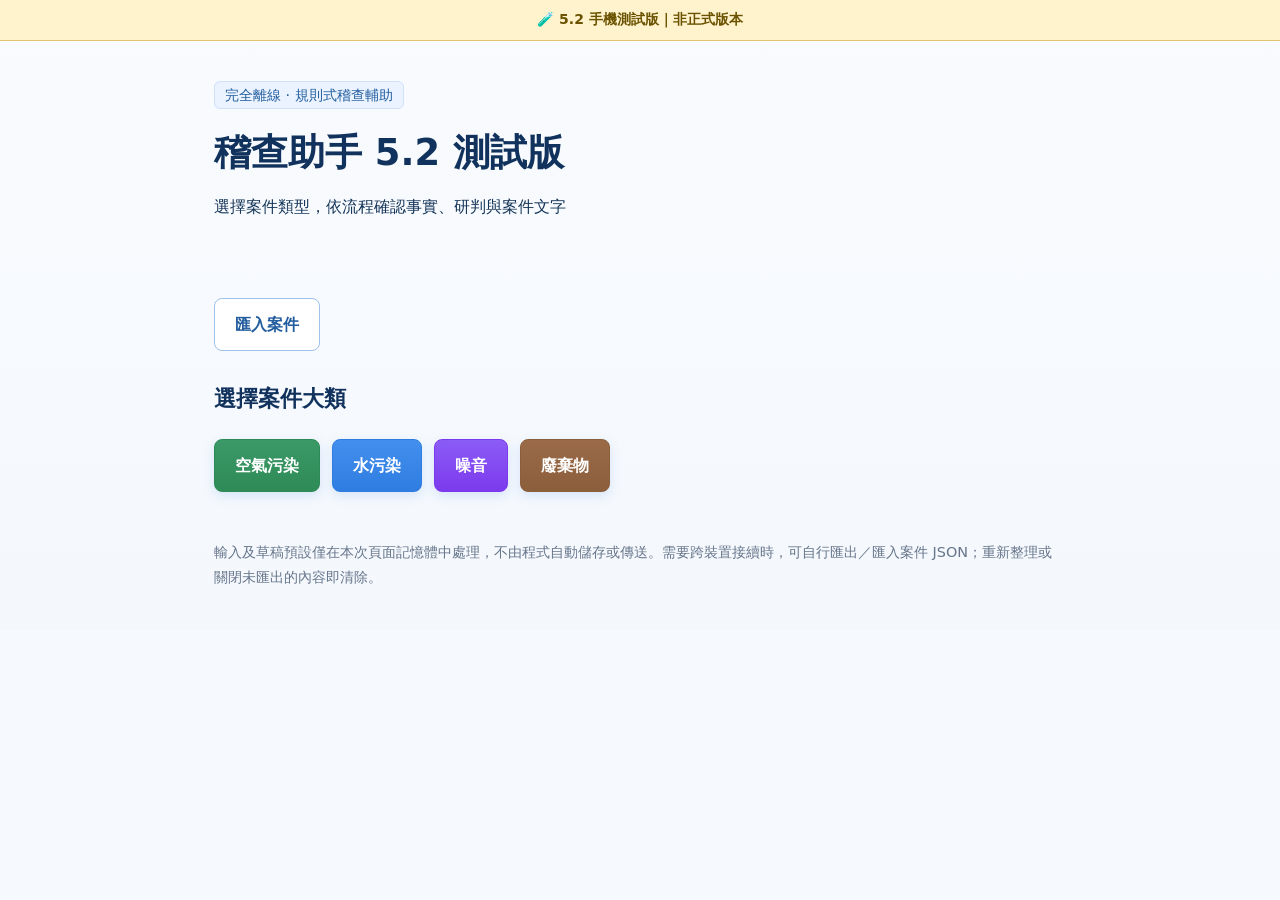
==== commit 0d55fc41: "Refresh 5.2 compact mobile home test snapshot" ====
--- a/test/index.html
+++ b/test/index.html
@@ -11,7 +11,7 @@
   <link rel="manifest" href="manifest.webmanifest?v=5.1.1">
   <link rel="apple-touch-icon" href="icons/icon-192.png">
   <title>稽查助手</title>
-  <link rel="stylesheet" href="src/styles.css?v=5.2-test-r2">
+  <link rel="stylesheet" href="src/styles.css?v=5.2-test-r5">
   <link rel="stylesheet" href="src/choice-cards.css?v=5.1.1">
   <link rel="stylesheet" href="src/mobile-multiselect.css?v=5.1.1">
   <link rel="stylesheet" href="src/water-v2-ui.css?v=5.1.1">
@@ -84,8 +84,8 @@
   <script defer src="src/choice-controls.js?v=5.1.1"></script>
   <script defer src="src/ui-profile.js?v=5.1.1"></script>
   <script defer src="src/field-renderer.js?v=5.1.1"></script>
-  <script defer src="src/mobile-wizard.js?v=5.1.1"></script>
-  <script defer src="src/mobile-inspection-flow.js?v=5.2-test-r2"></script>
+  <script defer src="src/mobile-wizard.js?v=5.2-test-r3"></script>
+  <script defer src="src/mobile-inspection-flow.js?v=5.2-test-r4"></script>
   <script defer src="src/water-v482.js?v=5.1.1"></script>
   <script defer src="src/water-industry-v485.js?v=5.1.1"></script>
   <script defer src="src/water-industry-v485-final.js?v=5.1.1"></script>
@@ -95,7 +95,7 @@
   <script defer src="src/law-reference-ui.js?v=5.1.1"></script>
   <script defer src="src/air-rule-ui.js?v=5.1.1"></script>
   <script defer src="src/air-v1-ui.js?v=5.1.1"></script>
-  <script defer src="src/sentence-app.js?v=5.1.1"></script>
+  <script defer src="src/sentence-app.js?v=5.2-test-r5"></script>
   <script defer src="src/pwa.js?v=5.1.1"></script>
 </head>
 <body>
--- a/test/src/styles.css
+++ b/test/src/styles.css
@@ -761,3 +761,157 @@
     padding-top:14px!important
   }
 }
+
+/* 5.2 unify mobile quick actions across all four modules */
+@media(max-width:760px){
+  .sentence-form[data-mobile-wizard="yes"] .mobile-wizard-brand-row{
+    display:grid;
+    grid-template-columns:auto minmax(0,1fr) auto;
+    align-items:center;
+    gap:8px;
+    margin-bottom:8px
+  }
+  .sentence-form[data-mobile-wizard="yes"] .mobile-wizard-brand{
+    min-width:0
+  }
+  .sentence-form[data-mobile-wizard="yes"] .ia-mobile-home{
+    width:auto!important;
+    min-height:34px!important;
+    padding:5px 9px!important;
+    font-size:.76rem!important;
+    border-radius:8px!important;
+    box-shadow:none!important
+  }
+  .sentence-form[data-mobile-wizard="yes"] .ia-mobile-flow-tools{
+    display:grid;
+    grid-template-columns:1fr 1fr;
+    gap:6px;
+    margin-top:7px
+  }
+  .sentence-form[data-mobile-wizard="yes"] .ia-mobile-tool{
+    min-height:34px!important;
+    padding:5px 7px!important;
+    font-size:.74rem!important;
+    border-radius:9px!important;
+    box-shadow:none!important
+  }
+  body:has(.sentence-form[data-mobile-wizard="yes"]) .module-sticky-actions{
+    display:none!important
+  }
+  body[data-module="noise"]:has(.sentence-form[data-mobile-wizard="yes"]) .mobile-wizard-content,
+  body[data-module="noise"]:has(.sentence-form[data-mobile-wizard="yes"]) .mobile-wizard-result{
+    padding-bottom:calc(92px + env(safe-area-inset-bottom))
+  }
+}
+
+
+/* 5.2 compact mobile home: keep primary actions above the fold */
+@media(max-width:760px){
+  body[data-module="home"]>header{
+    padding:10px 14px 8px!important;
+  }
+  body[data-module="home"]>header .badge,
+  body[data-module="home"]>header p{
+    display:none!important;
+  }
+  body[data-module="home"]>header h1{
+    margin:0!important;
+    font-size:1.55rem!important;
+    line-height:1.15!important;
+  }
+  body[data-module="home"] main{
+    padding:10px 10px 18px!important;
+  }
+  body[data-module="home"] main>.mobile-install{
+    display:none!important;
+  }
+  body[data-module="home"] footer{
+    display:none!important;
+  }
+  .mobile-home-shell{
+    display:grid;
+    gap:10px;
+  }
+  .mobile-home-current,
+  .mobile-home-modules{
+    margin:0;
+    padding:12px;
+    border:1px solid #d9e3ec;
+    border-radius:13px;
+    background:#fff;
+    box-shadow:0 3px 12px rgba(24,55,86,.045);
+  }
+  .mobile-home-kicker{
+    margin-bottom:3px;
+    color:#6d7d8c;
+    font-size:.72rem;
+    font-weight:800;
+    letter-spacing:.04em;
+  }
+  .mobile-home-current h2,
+  .mobile-home-modules h2{
+    margin:0 0 8px;
+    font-size:1rem;
+    line-height:1.25;
+  }
+  .mobile-home-case-type,
+  .mobile-home-note{
+    margin:3px 0;
+    color:#667788;
+    font-size:.78rem;
+    line-height:1.4;
+  }
+  .mobile-home-current>button{
+    width:100%;
+    min-height:42px;
+    margin-top:8px;
+    padding:7px 10px;
+    border-radius:9px;
+    font-size:.9rem;
+  }
+  .mobile-home-module-grid{
+    display:grid;
+    grid-template-columns:repeat(2,minmax(0,1fr));
+    gap:8px;
+  }
+  .mobile-home-module-grid button{
+    width:100%;
+    min-height:52px;
+    padding:8px 6px;
+    border-radius:10px;
+    font-size:.9rem;
+    line-height:1.25;
+    box-shadow:none;
+  }
+  .mobile-home-minor-actions{
+    display:grid;
+    grid-template-columns:repeat(2,minmax(0,1fr));
+    gap:8px;
+  }
+  .mobile-home-minor-actions button{
+    min-height:38px;
+    padding:6px 8px;
+    border-radius:9px;
+    font-size:.8rem;
+    box-shadow:none;
+  }
+  .mobile-home-install-help{
+    margin:0;
+    padding:8px 10px;
+    border:1px solid #dde5ec;
+    border-radius:10px;
+    background:#f8fafc;
+    color:#526679;
+    font-size:.76rem;
+  }
+  .mobile-home-install-help summary{
+    cursor:pointer;
+    font-weight:800;
+  }
+  .mobile-home-install-help p{
+    margin:7px 0 0;
+    line-height:1.45;
+  }
+}
+
+@media(max-width:760px){.mobile-home-minor-actions button:only-child{grid-column:1/-1}}
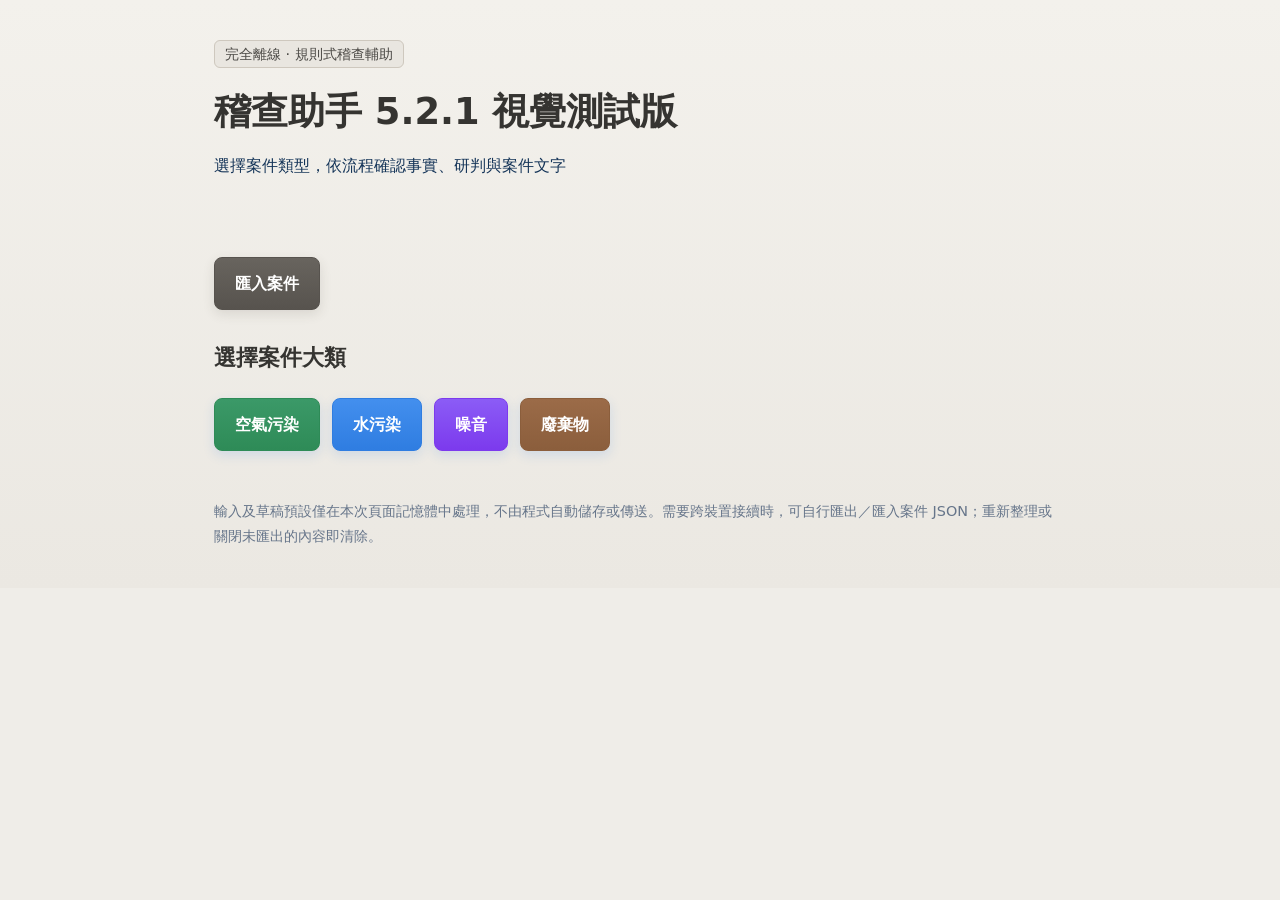
==== commit 01fa12bb: "Publish 5.2.1 visual polish test snapshot" ====
--- a/test/index.html
+++ b/test/index.html
@@ -8,98 +8,97 @@
   <meta name="apple-mobile-web-app-status-bar-style" content="default">
   <meta name="apple-mobile-web-app-title" content="稽查助手">
   <meta name="application-provenance" content="PP-IA-41-7F3C9A21">
-  <link rel="manifest" href="manifest.webmanifest?v=5.1.1">
+  <link rel="manifest" href="manifest.webmanifest?v=5.2.0">
   <link rel="apple-touch-icon" href="icons/icon-192.png">
   <title>稽查助手</title>
-  <link rel="stylesheet" href="src/styles.css?v=5.2-test-r5">
-  <link rel="stylesheet" href="src/choice-cards.css?v=5.1.1">
-  <link rel="stylesheet" href="src/mobile-multiselect.css?v=5.1.1">
-  <link rel="stylesheet" href="src/water-v2-ui.css?v=5.1.1">
-  <link rel="stylesheet" href="src/waste-v1-ui.css?v=5.1.1">
-  <link rel="stylesheet" href="src/air-v1-ui.css?v=5.1.1">
-  <link rel="stylesheet" href="src/law-reference-ui.css?v=5.1.1">
-  <link rel="stylesheet" href="src/air-rule-ui.css?v=5.1.1">
-  <script defer src="data/provenance.js?v=5.1.1"></script>
-  <script defer src="data/app-meta.js?v=5.1.1"></script>
-  <script defer src="data/texts/noise-common.js?v=5.1.1"></script>
-  <script defer src="data/texts/noise-templates.js?v=5.1.1"></script>
-  <script defer src="data/texts/noise-main.js?v=5.1.1"></script>
-  <script defer src="data/texts/noise-article8.js?v=5.1.1"></script>
-  <script defer src="data/texts/noise-article9.js?v=5.1.1"></script>
-  <script defer src="data/texts/noise-neighbor.js?v=5.1.1"></script>
-  <script defer src="data/texts/noise-ui.js?v=5.1.1"></script>
-  <script defer src="data/texts/water-main.js?v=5.1.1"></script>
-  <script defer src="data/texts/water-field.js?v=5.1.1"></script>
-  <script defer src="src/noise-format.js?v=5.1.1"></script>
-  <script defer src="data/texts/noise-documents.js?v=5.1.1"></script>
-  <script defer src="data/texts/noise-result-map.js?v=5.1.1"></script>
-  <script defer src="src/noise-text.js?v=5.1.1"></script>
-  <script defer src="data/templates/catalog.js?v=5.1.1"></script>
-  <script defer src="data/rules/noise-article8.js?v=5.1.1"></script>
-  <script defer src="data/rules/noise-article9.js?v=5.1.1"></script>
-  <script defer src="src/noise-zone.js?v=5.1.1"></script>
-  <script defer src="src/noise-main.js?v=5.1.1"></script>
-  <script defer src="src/noise-method-guidance.js?v=5.1.1"></script>
-  <script defer src="src/noise-composite.js?v=5.1.1"></script>
-  <script defer src="src/noise-boundary.js?v=5.1.1"></script>
-  <script defer src="src/noise-priority-routing.js?v=5.1.1"></script>
-  <script defer src="src/noise-mobile-wizard.js?v=5.1.1"></script>
-  <script defer src="src/noise-approved-drafts.js?v=5.1.1"></script>
-  <script defer src="data/water-rules.js?v=5.1.1"></script>
-  <script defer src="data/waste-rules.js?v=5.1.1"></script>
-  <script defer src="data/air-v1-config.js?v=5.1.1"></script>
-  <script defer src="data/law-library.js?v=5.1.1"></script>
-  <script defer src="data/law-fulltext.js?v=5.1.1"></script>
-  <script defer src="data/air-rule-pack.js?v=5.1.1"></script>
-  <script defer src="data/water-measure-rules.js?v=5.1.1"></script>
-  <script defer src="data/water-permit-rules.js?v=5.1.1"></script>
-  <script defer src="data/water-standard-rules.js?v=5.1.1"></script>
-  <script defer src="data/water-local-rules.js?v=5.1.1"></script>
-  <script defer src="src/water-measure-law.js?v=5.1.1"></script>
-  <script defer src="src/water-permit-law.js?v=5.1.1"></script>
-  <script defer src="src/water-standard-law.js?v=5.1.1"></script>
-  <script defer src="src/water-local-law.js?v=5.1.1"></script>
-  <script defer src="src/water-review.js?v=5.1.1"></script>
-  <script defer src="src/water-law-versions.js?v=5.1.1"></script>
-  <script defer src="src/water-facts.js?v=5.1.1"></script>
-  <script defer src="src/water-rule-engine.js?v=5.1.1"></script>
-  <script defer src="src/water-law.js?v=5.1.1"></script>
-  <script defer src="src/waste-model.js?v=5.1.1"></script>
-  <script defer src="src/waste-law.js?v=5.1.1"></script>
-  <script defer src="src/water-v2-facts.js?v=5.1.1"></script>
-  <script defer src="src/water-v2-assessment.js?v=5.1.1"></script>
-  <script defer src="src/water-screening-assist.js?v=5.1.1"></script>
-  <script defer src="src/water-industry.js?v=5.1.1"></script>
-  <script defer src="src/water-permit-check.js?v=5.1.1"></script>
-  <script defer src="src/water-workflow.js?v=5.1.1"></script>
-  <script defer src="src/water-dependencies.js?v=5.1.1"></script>
-  <script defer src="src/water-assessment.js?v=5.1.1"></script>
-  <script defer src="src/water-documents.js?v=5.1.1"></script>
-  <script defer src="src/water-main.js?v=5.1.1"></script>
-  <script defer src="src/water-field.js?v=5.1.1"></script>
-  <script defer src="src/draft-engine.js?v=5.1.1"></script>
-  <script defer src="src/template-loader.js?v=5.1.1"></script>
-  <script defer src="src/case-file.js?v=5.1.1"></script>
-  <script defer src="src/case-session.js?v=5.1.1"></script>
-  <script defer src="src/choice-controls.js?v=5.1.1"></script>
-  <script defer src="src/ui-profile.js?v=5.1.1"></script>
-  <script defer src="src/field-renderer.js?v=5.1.1"></script>
-  <script defer src="src/mobile-wizard.js?v=5.2-test-r3"></script>
-  <script defer src="src/mobile-inspection-flow.js?v=5.2-test-r4"></script>
-  <script defer src="src/water-v482.js?v=5.1.1"></script>
-  <script defer src="src/water-industry-v485.js?v=5.1.1"></script>
-  <script defer src="src/water-industry-v485-final.js?v=5.1.1"></script>
-  <script defer src="src/inspection-flow-ui.js?v=5.1.1"></script>
-  <script defer src="src/water-v2-ui.js?v=5.1.1"></script>
-  <script defer src="src/waste-v1-ui.js?v=5.1.1"></script>
-  <script defer src="src/law-reference-ui.js?v=5.1.1"></script>
-  <script defer src="src/air-rule-ui.js?v=5.1.1"></script>
-  <script defer src="src/air-v1-ui.js?v=5.1.1"></script>
-  <script defer src="src/sentence-app.js?v=5.2-test-r5"></script>
-  <script defer src="src/pwa.js?v=5.1.1"></script>
+  <link rel="stylesheet" href="src/styles.css?v=5.2.1-test-r1">
+  <link rel="stylesheet" href="src/choice-cards.css?v=5.2.0">
+  <link rel="stylesheet" href="src/mobile-multiselect.css?v=5.2.0">
+  <link rel="stylesheet" href="src/water-v2-ui.css?v=5.2.0">
+  <link rel="stylesheet" href="src/waste-v1-ui.css?v=5.2.0">
+  <link rel="stylesheet" href="src/air-v1-ui.css?v=5.2.1-test-r1">
+  <link rel="stylesheet" href="src/law-reference-ui.css?v=5.2.0">
+  <link rel="stylesheet" href="src/air-rule-ui.css?v=5.2.0">
+  <script defer src="data/provenance.js?v=5.2.0"></script>
+  <script defer src="data/app-meta.js?v=5.2.0"></script>
+  <script defer src="data/texts/noise-common.js?v=5.2.0"></script>
+  <script defer src="data/texts/noise-templates.js?v=5.2.0"></script>
+  <script defer src="data/texts/noise-main.js?v=5.2.0"></script>
+  <script defer src="data/texts/noise-article8.js?v=5.2.0"></script>
+  <script defer src="data/texts/noise-article9.js?v=5.2.0"></script>
+  <script defer src="data/texts/noise-neighbor.js?v=5.2.0"></script>
+  <script defer src="data/texts/noise-ui.js?v=5.2.0"></script>
+  <script defer src="data/texts/water-main.js?v=5.2.0"></script>
+  <script defer src="data/texts/water-field.js?v=5.2.0"></script>
+  <script defer src="src/noise-format.js?v=5.2.0"></script>
+  <script defer src="data/texts/noise-documents.js?v=5.2.0"></script>
+  <script defer src="data/texts/noise-result-map.js?v=5.2.0"></script>
+  <script defer src="src/noise-text.js?v=5.2.0"></script>
+  <script defer src="data/templates/catalog.js?v=5.2.0"></script>
+  <script defer src="data/rules/noise-article8.js?v=5.2.0"></script>
+  <script defer src="data/rules/noise-article9.js?v=5.2.0"></script>
+  <script defer src="src/noise-zone.js?v=5.2.0"></script>
+  <script defer src="src/noise-main.js?v=5.2.0"></script>
+  <script defer src="src/noise-method-guidance.js?v=5.2.0"></script>
+  <script defer src="src/noise-composite.js?v=5.2.0"></script>
+  <script defer src="src/noise-boundary.js?v=5.2.0"></script>
+  <script defer src="src/noise-priority-routing.js?v=5.2.0"></script>
+  <script defer src="src/noise-mobile-wizard.js?v=5.2.0"></script>
+  <script defer src="src/noise-approved-drafts.js?v=5.2.0"></script>
+  <script defer src="data/water-rules.js?v=5.2.0"></script>
+  <script defer src="data/waste-rules.js?v=5.2.0"></script>
+  <script defer src="data/air-v1-config.js?v=5.2.0"></script>
+  <script defer src="data/law-library.js?v=5.2.0"></script>
+  <script defer src="data/law-fulltext.js?v=5.2.0"></script>
+  <script defer src="data/air-rule-pack.js?v=5.2.0"></script>
+  <script defer src="data/water-measure-rules.js?v=5.2.0"></script>
+  <script defer src="data/water-permit-rules.js?v=5.2.0"></script>
+  <script defer src="data/water-standard-rules.js?v=5.2.0"></script>
+  <script defer src="data/water-local-rules.js?v=5.2.0"></script>
+  <script defer src="src/water-measure-law.js?v=5.2.0"></script>
+  <script defer src="src/water-permit-law.js?v=5.2.0"></script>
+  <script defer src="src/water-standard-law.js?v=5.2.0"></script>
+  <script defer src="src/water-local-law.js?v=5.2.0"></script>
+  <script defer src="src/water-review.js?v=5.2.0"></script>
+  <script defer src="src/water-law-versions.js?v=5.2.0"></script>
+  <script defer src="src/water-facts.js?v=5.2.0"></script>
+  <script defer src="src/water-rule-engine.js?v=5.2.0"></script>
+  <script defer src="src/water-law.js?v=5.2.0"></script>
+  <script defer src="src/waste-model.js?v=5.2.0"></script>
+  <script defer src="src/waste-law.js?v=5.2.0"></script>
+  <script defer src="src/water-v2-facts.js?v=5.2.0"></script>
+  <script defer src="src/water-v2-assessment.js?v=5.2.0"></script>
+  <script defer src="src/water-screening-assist.js?v=5.2.0"></script>
+  <script defer src="src/water-industry.js?v=5.2.0"></script>
+  <script defer src="src/water-permit-check.js?v=5.2.0"></script>
+  <script defer src="src/water-workflow.js?v=5.2.0"></script>
+  <script defer src="src/water-dependencies.js?v=5.2.0"></script>
+  <script defer src="src/water-assessment.js?v=5.2.0"></script>
+  <script defer src="src/water-documents.js?v=5.2.0"></script>
+  <script defer src="src/water-main.js?v=5.2.0"></script>
+  <script defer src="src/water-field.js?v=5.2.0"></script>
+  <script defer src="src/draft-engine.js?v=5.2.0"></script>
+  <script defer src="src/template-loader.js?v=5.2.0"></script>
+  <script defer src="src/case-file.js?v=5.2.0"></script>
+  <script defer src="src/case-session.js?v=5.2.0"></script>
+  <script defer src="src/choice-controls.js?v=5.2.0"></script>
+  <script defer src="src/ui-profile.js?v=5.2.0"></script>
+  <script defer src="src/field-renderer.js?v=5.2.0"></script>
+  <script defer src="src/mobile-wizard.js?v=5.2.0"></script>
+  <script defer src="src/mobile-inspection-flow.js?v=5.2.0"></script>
+  <script defer src="src/water-v482.js?v=5.2.0"></script>
+  <script defer src="src/water-industry-v485.js?v=5.2.0"></script>
+  <script defer src="src/water-industry-v485-final.js?v=5.2.0"></script>
+  <script defer src="src/inspection-flow-ui.js?v=5.2.0"></script>
+  <script defer src="src/water-v2-ui.js?v=5.2.0"></script>
+  <script defer src="src/waste-v1-ui.js?v=5.2.0"></script>
+  <script defer src="src/law-reference-ui.js?v=5.2.0"></script>
+  <script defer src="src/air-rule-ui.js?v=5.2.0"></script>
+  <script defer src="src/air-v1-ui.js?v=5.2.1-test-r1"></script>
+  <script defer src="src/sentence-app.js?v=5.2.1-test-r1"></script>
+  <script defer src="src/pwa.js?v=5.2.0"></script>
 </head>
 <body>
-  <div id="test-site-banner" style="position:sticky;top:0;z-index:9999;padding:8px 12px;background:#fff3cd;border-bottom:1px solid #e2c46b;color:#6a5200;text-align:center;font-weight:800;font-size:14px;">🧪 5.2 手機測試版｜非正式版本</div>
   <header><span class="badge">完全離線 · 規則式稽查輔助</span><h1 id="app-version-title">稽查助手</h1><p>選擇案件類型，依流程確認事實、研判與案件文字</p></header>
   <main>
     <aside id="mobile-install" class="mobile-install" hidden><strong>手機版</strong><br><span id="mobile-install-message"></span><button id="pwa-install-button" class="secondary" type="button" hidden>安裝到手機</button></aside>
--- a/test/src/styles.css
+++ b/test/src/styles.css
@@ -915,3 +915,291 @@
 }
 
 @media(max-width:760px){.mobile-home-minor-actions button:only-child{grid-column:1/-1}}
+
+
+/* 5.2 compact mobile intermediary pages: category / template */
+@media(max-width:760px){
+  body[data-view="category"]>header,
+  body[data-view="template"]>header,
+  body[data-view="category"] main>.mobile-install,
+  body[data-view="template"] main>.mobile-install,
+  body[data-view="category"]>footer,
+  body[data-view="template"]>footer{
+    display:none!important
+  }
+  body[data-view="category"] main,
+  body[data-view="template"] main{
+    max-width:none;
+    margin:0;
+    padding:8px 10px 18px!important
+  }
+  body[data-view="category"] #app,
+  body[data-view="template"] #app{
+    max-width:none;
+    margin:0;
+    padding:0
+  }
+  .mobile-stage-shell{
+    display:grid;
+    gap:10px;
+    width:100%
+  }
+  .mobile-stage-top{
+    display:grid;
+    grid-template-columns:auto minmax(0,1fr) auto;
+    align-items:center;
+    gap:8px;
+    padding:8px 9px;
+    border:1px solid #dce5ed;
+    border-radius:12px;
+    background:#fff;
+    box-shadow:0 3px 12px rgba(24,55,86,.045)
+  }
+  .mobile-stage-top>button{
+    width:auto!important;
+    min-height:34px!important;
+    padding:5px 9px!important;
+    border-radius:8px!important;
+    box-shadow:none!important;
+    font-size:.76rem!important
+  }
+  .mobile-stage-identity{
+    display:grid;
+    min-width:0;
+    line-height:1.25
+  }
+  .mobile-stage-identity strong{
+    color:var(--module-text,#173a63);
+    font-size:.9rem;
+    font-weight:900;
+    white-space:nowrap;
+    overflow:hidden;
+    text-overflow:ellipsis
+  }
+  .mobile-stage-identity span{
+    margin-top:1px;
+    color:#718092;
+    font-size:.7rem;
+    white-space:nowrap;
+    overflow:hidden;
+    text-overflow:ellipsis
+  }
+  .mobile-stage-more{
+    position:relative;
+    min-width:0
+  }
+  .mobile-stage-more summary{
+    list-style:none;
+    min-height:34px;
+    padding:6px 9px;
+    border:1px solid var(--module-border,#ccd9e6);
+    border-radius:8px;
+    background:#fff;
+    color:var(--module-text,#173a63);
+    font-size:.76rem;
+    font-weight:800;
+    text-align:center;
+    cursor:pointer;
+    user-select:none
+  }
+  .mobile-stage-more summary::-webkit-details-marker{display:none}
+  .mobile-stage-more-actions{
+    position:absolute;
+    top:42px;
+    right:0;
+    z-index:80;
+    display:grid;
+    grid-template-columns:1fr 1fr;
+    gap:6px;
+    width:min(250px,78vw);
+    padding:8px;
+    border:1px solid #d8e2eb;
+    border-radius:11px;
+    background:#fff;
+    box-shadow:0 12px 30px rgba(21,52,83,.18)
+  }
+  .mobile-stage-more-actions button{
+    width:100%;
+    min-height:38px;
+    padding:6px 7px;
+    border-radius:8px;
+    box-shadow:none;
+    font-size:.74rem;
+    line-height:1.25
+  }
+  .mobile-stage-heading{
+    padding:2px 2px 0
+  }
+  .mobile-stage-heading h2{
+    margin:0;
+    color:var(--module-text,#173a63);
+    font-size:1.05rem;
+    line-height:1.3
+  }
+  .mobile-stage-choice-grid{
+    display:grid;
+    grid-template-columns:repeat(2,minmax(0,1fr));
+    gap:8px
+  }
+  .mobile-stage-choice-grid button{
+    width:100%;
+    min-height:58px;
+    padding:8px 7px;
+    border-radius:11px;
+    box-shadow:none;
+    font-size:.86rem;
+    line-height:1.3
+  }
+  .mobile-stage-choice-grid button:only-child{
+    grid-column:1/-1
+  }
+  .mobile-stage-template-list{
+    display:grid;
+    gap:8px
+  }
+  .mobile-stage-template-list button{
+    width:100%;
+    min-height:48px;
+    padding:8px 10px;
+    border-radius:10px;
+    box-shadow:none;
+    font-size:.86rem;
+    line-height:1.3
+  }
+  .mobile-stage-empty{
+    grid-column:1/-1;
+    margin:0;
+    padding:12px;
+    border:1px dashed #d6e0e8;
+    border-radius:10px;
+    color:#6c7a88;
+    background:#fff;
+    font-size:.82rem
+  }
+}
+
+
+/* 5.2 intermediary quick nav: Home / New / Law / Import */
+@media(max-width:760px){
+  .mobile-stage-quicknav{
+    display:grid;
+    grid-template-columns:repeat(4,minmax(0,1fr));
+    gap:6px
+  }
+  .mobile-stage-quicknav button{
+    width:100%;
+    min-height:38px;
+    padding:6px 4px;
+    border-radius:9px;
+    box-shadow:none;
+    font-size:.72rem;
+    line-height:1.2;
+    white-space:nowrap
+  }
+  .mobile-stage-shell>.mobile-stage-identity{
+    display:flex;
+    align-items:baseline;
+    gap:7px;
+    padding:0 2px;
+    line-height:1.25
+  }
+  .mobile-stage-shell>.mobile-stage-identity strong{
+    font-size:.92rem;
+    color:var(--module-text,#173a63)
+  }
+  .mobile-stage-shell>.mobile-stage-identity span{
+    margin:0;
+    font-size:.7rem;
+    color:#718092
+  }
+  .mobile-stage-more{display:none!important}
+}
+
+
+/* 5.2.1 visual polish: warm-stone canvas + graphite home identity */
+:root{
+  --ia-bg:#efede8;
+  --ia-surface:#ffffff;
+  --ia-border:#d8d4cc;
+  --ia-border-strong:#bdb8ae
+}
+body{
+  background:linear-gradient(180deg,#f3f1ec 0%,#ebe8e2 100%)!important
+}
+header,main,footer{background:transparent}
+
+/* Home is a neutral system entrance, not a fifth pollution module. */
+body[data-module="home"]{
+  --module-color:#57534e;
+  --module-strong:#44403c;
+  --module-soft:#ebe8e2;
+  --module-text:#3e3c38;
+  --module-border:#c9c3b8
+}
+body[data-module="home"] header h1,
+body[data-module="home"] h1,
+body[data-module="home"] h2,
+body[data-module="home"] h3{color:#353431}
+body[data-module="home"] .badge{
+  background:#e9e6e0;
+  color:#4b4945;
+  border-color:#cec8be
+}
+body[data-module="home"] .mobile-home-current,
+body[data-module="home"] .mobile-home-modules{
+  border-color:#d6d0c7;
+  box-shadow:0 4px 15px rgba(63,59,52,.055)
+}
+body[data-module="home"] .mobile-home-current>button,
+body[data-module="home"] .mobile-home-minor-actions button,
+body[data-module="home"] #app>nav.actions button:not([data-module]){
+  border-color:#57534e!important;
+  background:linear-gradient(180deg,#68645e,#57534e)!important;
+  color:#fff!important;
+  box-shadow:0 4px 12px rgba(66,62,56,.13)!important
+}
+body[data-module="home"] .mobile-home-install-help{
+  background:#f7f5f1;
+  border-color:#d7d1c7;
+  color:#5f5b54
+}
+
+/* Category identity remains visible on the Home screen. */
+body[data-module="home"] .mobile-home-module-grid button[data-module="air"]{
+  background:linear-gradient(180deg,#3b9968,#2e8b57)!important;border-color:#2e8b57!important;color:#fff!important
+}
+body[data-module="home"] .mobile-home-module-grid button[data-module="water"]{
+  background:linear-gradient(180deg,#438fee,#2f7de1)!important;border-color:#2f7de1!important;color:#fff!important
+}
+body[data-module="home"] .mobile-home-module-grid button[data-module="noise"]{
+  background:linear-gradient(180deg,#8b5cf6,#7c3aed)!important;border-color:#7c3aed!important;color:#fff!important
+}
+body[data-module="home"] .mobile-home-module-grid button[data-module="waste"]{
+  background:linear-gradient(180deg,#9b6b48,#8b5e3c)!important;border-color:#8b5e3c!important;color:#fff!important
+}
+
+/* The system canvas is stone; white is reserved for cards and fields. */
+@media(max-width:760px){
+  body:has(.ia-mobile-flow-shell),
+  body:has(.sentence-form[data-mobile-wizard="yes"]),
+  body[data-view="category"],
+  body[data-view="template"]{
+    background:#efede8!important
+  }
+  .ia-mobile-flow-shell{
+    background:transparent!important
+  }
+  .ia-mobile-flow-content{
+    background:#efede8!important
+  }
+  .sentence-form[data-mobile-wizard="yes"]{
+    background:transparent!important
+  }
+  .mobile-wizard-content,
+  .mobile-wizard-result{
+    background:#efede8!important
+  }
+  .mobile-stage-shell{
+    background:transparent
+  }
+}
--- a/test/src/air-v1-ui.css
+++ b/test/src/air-v1-ui.css
@@ -1,2 +1,29 @@
 .air-v1-host{max-width:1100px;margin:0 auto;padding-bottom:88px}.air-v1{display:grid;gap:14px}.air-v1 .air-hero{background:linear-gradient(180deg,#f3fbf6,#eaf6ef);border:1px solid #a8d4b9;border-radius:18px;padding:16px}.air-v1 .air-hero h2{margin:0 0 6px}.air-v1 .air-muted{color:#5b6f63;font-size:.92rem}.air-v1 .air-section{background:#fff;border:1px solid #d9e7de;border-radius:16px;padding:14px;box-shadow:0 4px 14px rgba(34,96,61,.05)}.air-v1 .air-section>h3{margin:0 0 10px}.air-v1 .air-grid{display:grid;grid-template-columns:repeat(2,minmax(0,1fr));gap:10px}.air-v1 .air-grid.three{grid-template-columns:repeat(3,minmax(0,1fr))}.air-v1 label.air-field{display:grid;gap:5px;font-weight:700;color:#264a35}.air-v1 .air-field-help{display:block;margin:1px 0 2px;color:#66786d;font-size:.78rem;font-weight:500;line-height:1.45}.air-v1 input,.air-v1 select,.air-v1 textarea{width:100%;box-sizing:border-box;border:1px solid #b8c9bf;border-radius:10px;padding:9px;background:#fff;color:#1f2d24}.air-v1 textarea{min-height:72px;resize:vertical}.air-v1 .air-inline{display:flex;gap:8px;align-items:center;flex-wrap:wrap}.air-v1 .air-checks{display:flex;flex-wrap:wrap;gap:8px}.air-v1 .air-check{display:flex;gap:7px;align-items:flex-start;border:1px solid #ccd9d1;border-radius:10px;padding:8px 10px;background:#fff;font-weight:600}.air-v1 .air-check input{width:auto;margin-top:2px}.air-v1 .air-card{border:1px solid #cddbd2;border-radius:14px;padding:12px;margin-top:10px;background:#fbfdfc}.air-v1 .air-card-head{display:flex;justify-content:space-between;align-items:center;gap:10px}.air-v1 .air-card-head h4{margin:0}.air-v1 .air-badge{display:inline-block;border-radius:999px;padding:3px 8px;background:#eaf6ef;color:#236f46;font-size:.8rem;font-weight:800}.air-v1 .air-badge.warn{background:#fff5d6;color:#735b00}.air-v1 .air-badge.points4{background:#fff5d6;color:#735b00}.air-v1 .air-badge.points10{background:#fdeaea;color:#8f2222}.air-v1 details{border:1px solid #d6e2da;border-radius:12px;margin:8px 0;background:#fff}.air-v1 details>summary{cursor:pointer;padding:11px;font-weight:800}.air-v1 details[open]>summary{border-bottom:1px solid #e2ebe5}.air-v1 .air-details-body{padding:12px}.air-v1 .air-defect{border-top:1px dashed #d8e3dc;padding:9px 0}.air-v1 .air-defect:first-child{border-top:0}.air-v1 .air-score{font-size:1.1rem;font-weight:900;color:#236f46}.air-v1 .air-sticky{position:fixed;left:0;right:0;bottom:0;z-index:20;background:rgba(255,255,255,.96);backdrop-filter:blur(10px);border-top:1px solid #d6e2da;padding:8px max(12px,calc((100vw - 1100px)/2));display:flex;gap:8px;justify-content:flex-end}.air-v1 .air-empty{padding:12px;border:1px dashed #c6d5cb;border-radius:12px;color:#64766b}.air-v1 .air-source-link{border-left:4px solid #2e8b57}.air-v1 .air-recommended>summary{background:#f0faf4}.air-v1 .air-law-note{background:#f7faf8;border-left:4px solid #2e8b57;padding:10px;border-radius:8px;font-size:.9rem}.air-v1 .air-danger-note{background:#fff7f7;border-left:4px solid #c74444;padding:10px;border-radius:8px}.air-v1 .air-row-actions{display:flex;gap:6px;flex-wrap:wrap;margin-top:8px}.air-v1 .air-row-actions button{padding:7px 10px;font-size:.9rem}.air-v1 .air-secondary{background:#fff!important;color:#236f46!important;border-color:#a8d4b9!important}.air-v1 .air-summary-pre{white-space:pre-wrap;background:#f7faf8;border-radius:10px;padding:10px;max-height:320px;overflow:auto;font-family:inherit}.air-v1 .air-compact{font-size:.88rem}.air-v1 .air-article-total{margin-top:8px;text-align:right}.air-v1 .air-columns{columns:2 320px;column-gap:14px}.air-v1 .air-columns>*{break-inside:avoid}
 @media(max-width:700px){.air-v1-host{padding:0 10px 82px}.air-v1 .air-grid,.air-v1 .air-grid.three{grid-template-columns:1fr}.air-v1 .air-section{padding:11px;border-radius:14px}.air-v1 .air-card{padding:10px}.air-v1 .air-sticky{padding:7px 10px}.air-v1 .air-sticky button{min-height:42px;padding:8px 10px}.air-v1 .air-columns{columns:1}.air-v1 details>summary{padding:10px}.air-v1 .air-check{width:100%;box-sizing:border-box}.air-v1 .air-checks{display:grid;grid-template-columns:1fr}}
+
+
+/* 5.2.1 datetime helper stays attached to its field */
+.air-v1 .air-datetime-row{
+  display:grid;
+  grid-template-columns:minmax(0,1fr) auto;
+  align-items:center;
+  gap:7px
+}
+.air-v1 .air-datetime-row input{min-width:0}
+.air-v1 .air-now-btn{
+  min-height:40px;
+  padding:7px 10px!important;
+  white-space:nowrap;
+  align-self:stretch
+}
+@media(max-width:700px){
+  .air-v1 .air-datetime-row{
+    grid-template-columns:minmax(0,1fr) auto;
+    gap:6px
+  }
+  .air-v1 .air-now-btn{
+    min-height:44px;
+    padding:7px 9px!important;
+    font-size:.78rem!important
+  }
+}
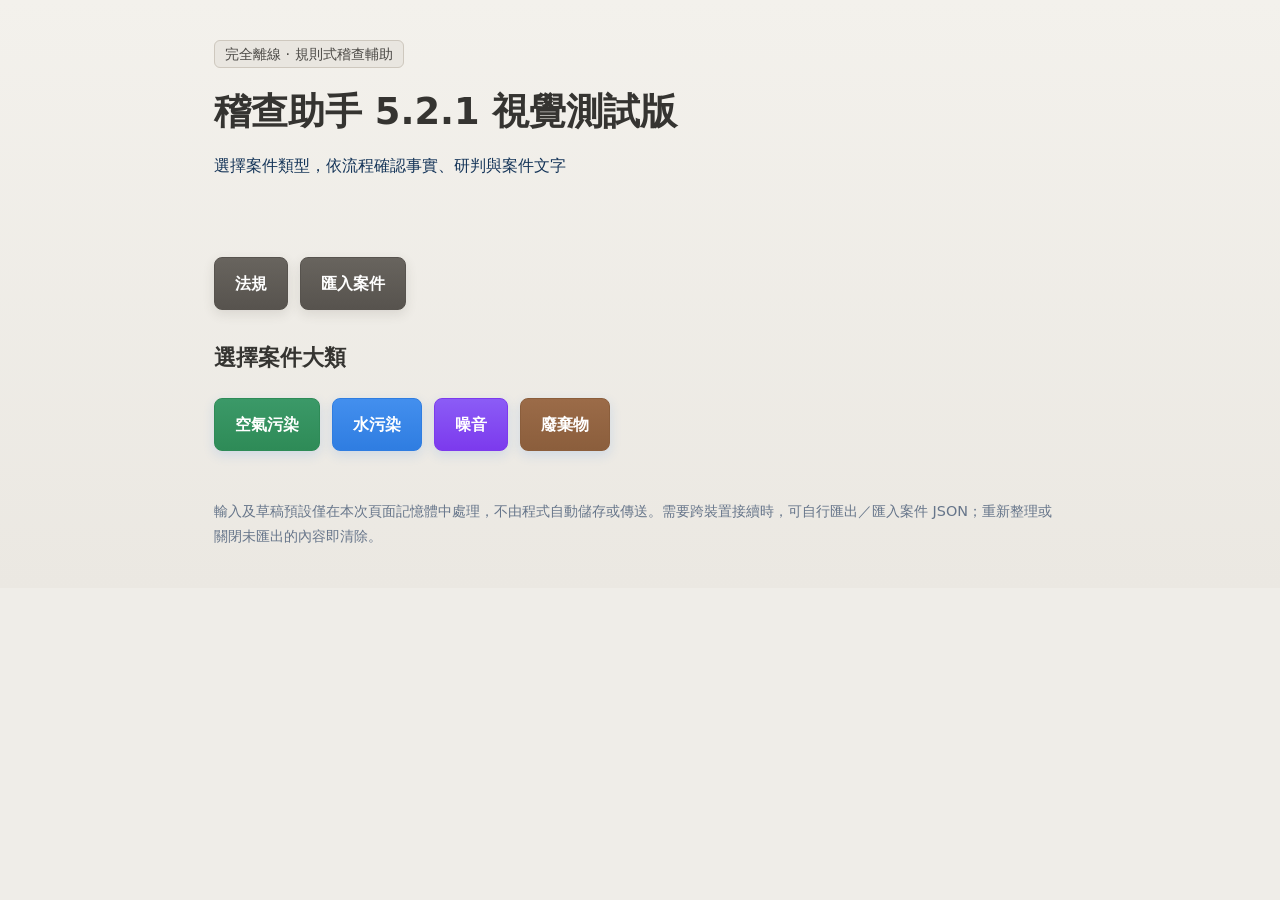
==== commit e9b285a8: "Refresh 5.2.1 visual test with Home law entry" ====
--- a/test/index.html
+++ b/test/index.html
@@ -11,7 +11,7 @@
   <link rel="manifest" href="manifest.webmanifest?v=5.2.0">
   <link rel="apple-touch-icon" href="icons/icon-192.png">
   <title>稽查助手</title>
-  <link rel="stylesheet" href="src/styles.css?v=5.2.1-test-r1">
+  <link rel="stylesheet" href="src/styles.css?v=5.2.1-test-r2">
   <link rel="stylesheet" href="src/choice-cards.css?v=5.2.0">
   <link rel="stylesheet" href="src/mobile-multiselect.css?v=5.2.0">
   <link rel="stylesheet" href="src/water-v2-ui.css?v=5.2.0">
@@ -95,7 +95,7 @@
   <script defer src="src/law-reference-ui.js?v=5.2.0"></script>
   <script defer src="src/air-rule-ui.js?v=5.2.0"></script>
   <script defer src="src/air-v1-ui.js?v=5.2.1-test-r1"></script>
-  <script defer src="src/sentence-app.js?v=5.2.1-test-r1"></script>
+  <script defer src="src/sentence-app.js?v=5.2.1-test-r2"></script>
   <script defer src="src/pwa.js?v=5.2.0"></script>
 </head>
 <body>
--- a/test/src/styles.css
+++ b/test/src/styles.css
@@ -1203,3 +1203,32 @@
     background:transparent
   }
 }
+
+
+/* 5.2.1 Home law entry */
+.home-law-grid{
+  display:grid;
+  grid-template-columns:repeat(2,minmax(0,1fr));
+  gap:8px;
+  margin-top:10px
+}
+.home-law-grid button{
+  min-height:46px;
+  box-shadow:none
+}
+.home-law-grid button[data-module="water"]{border-color:#2f7de1;color:#173a63;background:#edf6ff}
+.home-law-grid button[data-module="noise"]{border-color:#7c3aed;color:#4c1d95;background:#f3e8ff}
+.home-law-grid button[data-module="waste"]{border-color:#8b5e3c;color:#5a3a27;background:#f7efe8}
+.home-law-grid button[data-module="air"]{border-color:#2e8b57;color:#1f5f3d;background:#eaf6ef}
+@media(max-width:760px){
+  .mobile-home-minor-actions:has(button:nth-child(3)){
+    grid-template-columns:repeat(3,minmax(0,1fr))
+  }
+  .mobile-home-minor-actions:has(button:nth-child(3)) button{
+    font-size:.76rem;
+    padding-left:5px;
+    padding-right:5px
+  }
+  .home-law-grid{grid-template-columns:repeat(2,minmax(0,1fr))}
+  .home-law-grid button{width:100%;min-height:50px}
+}
